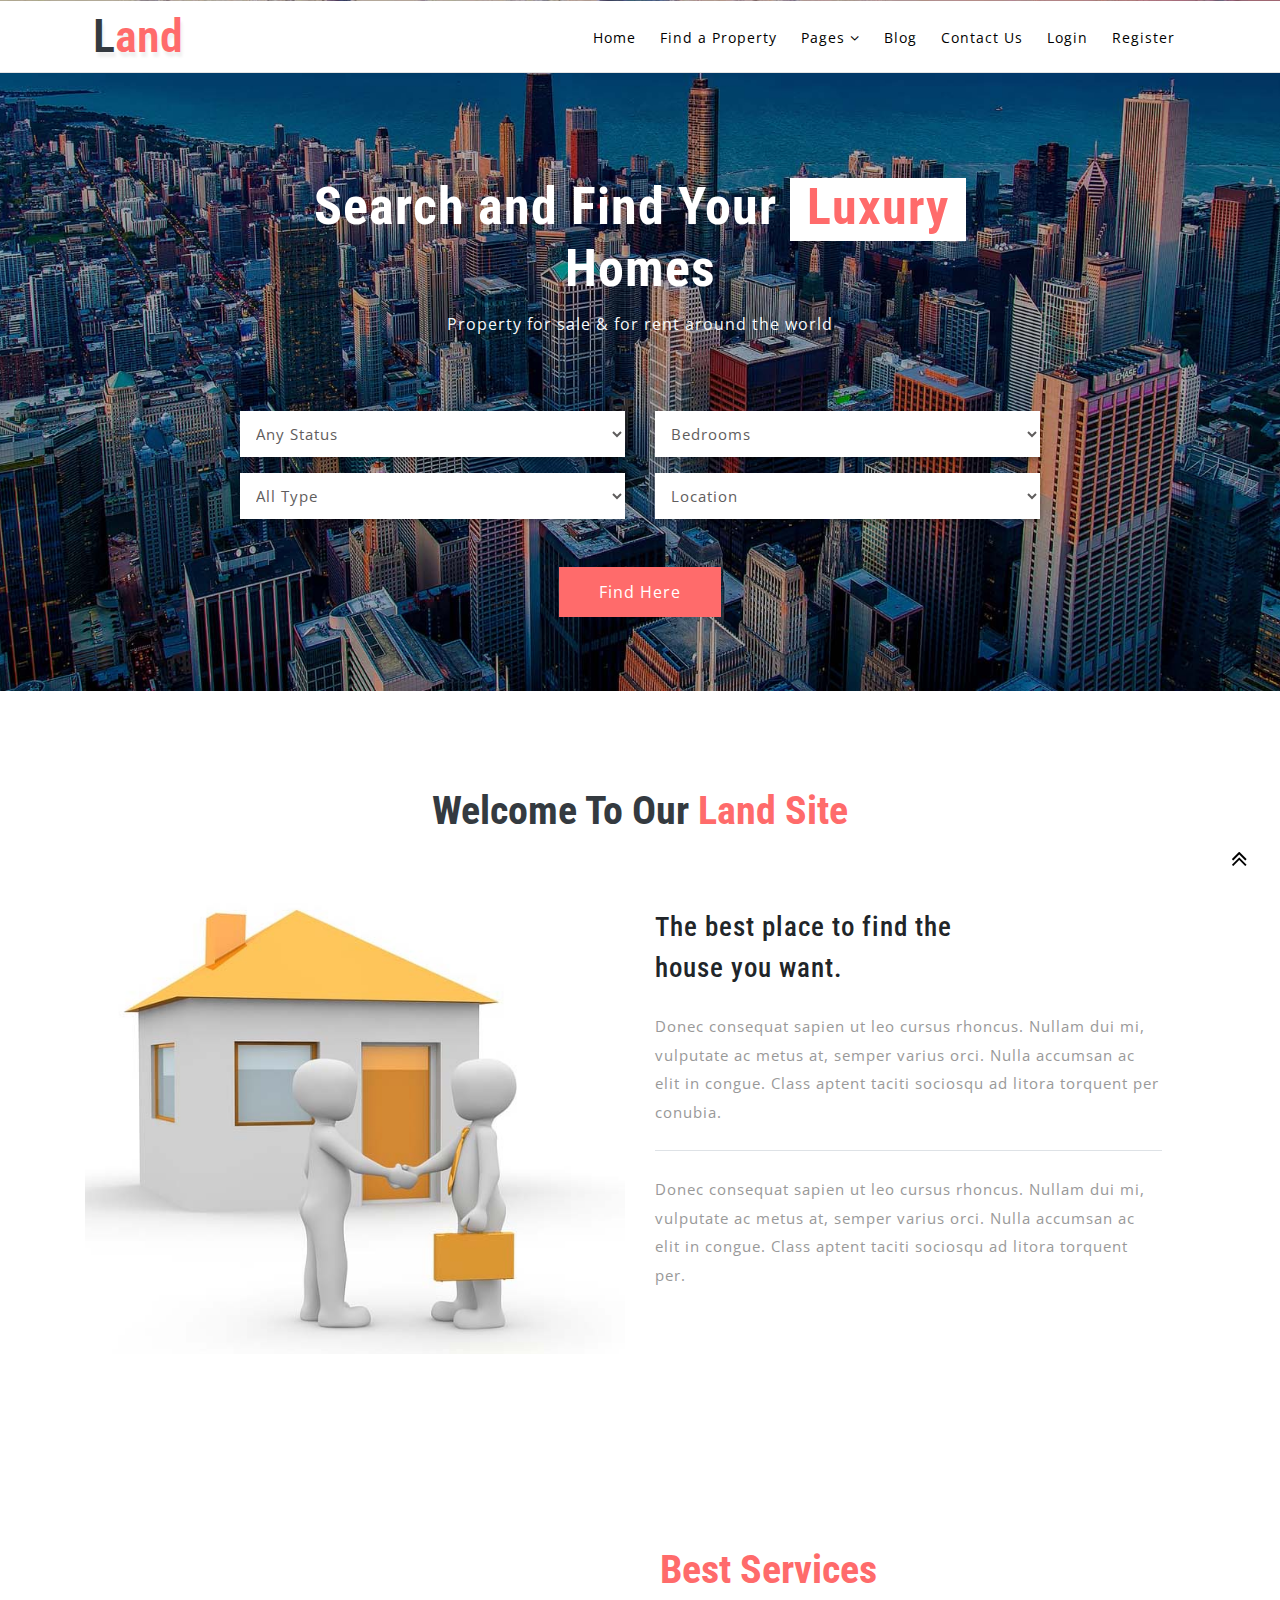
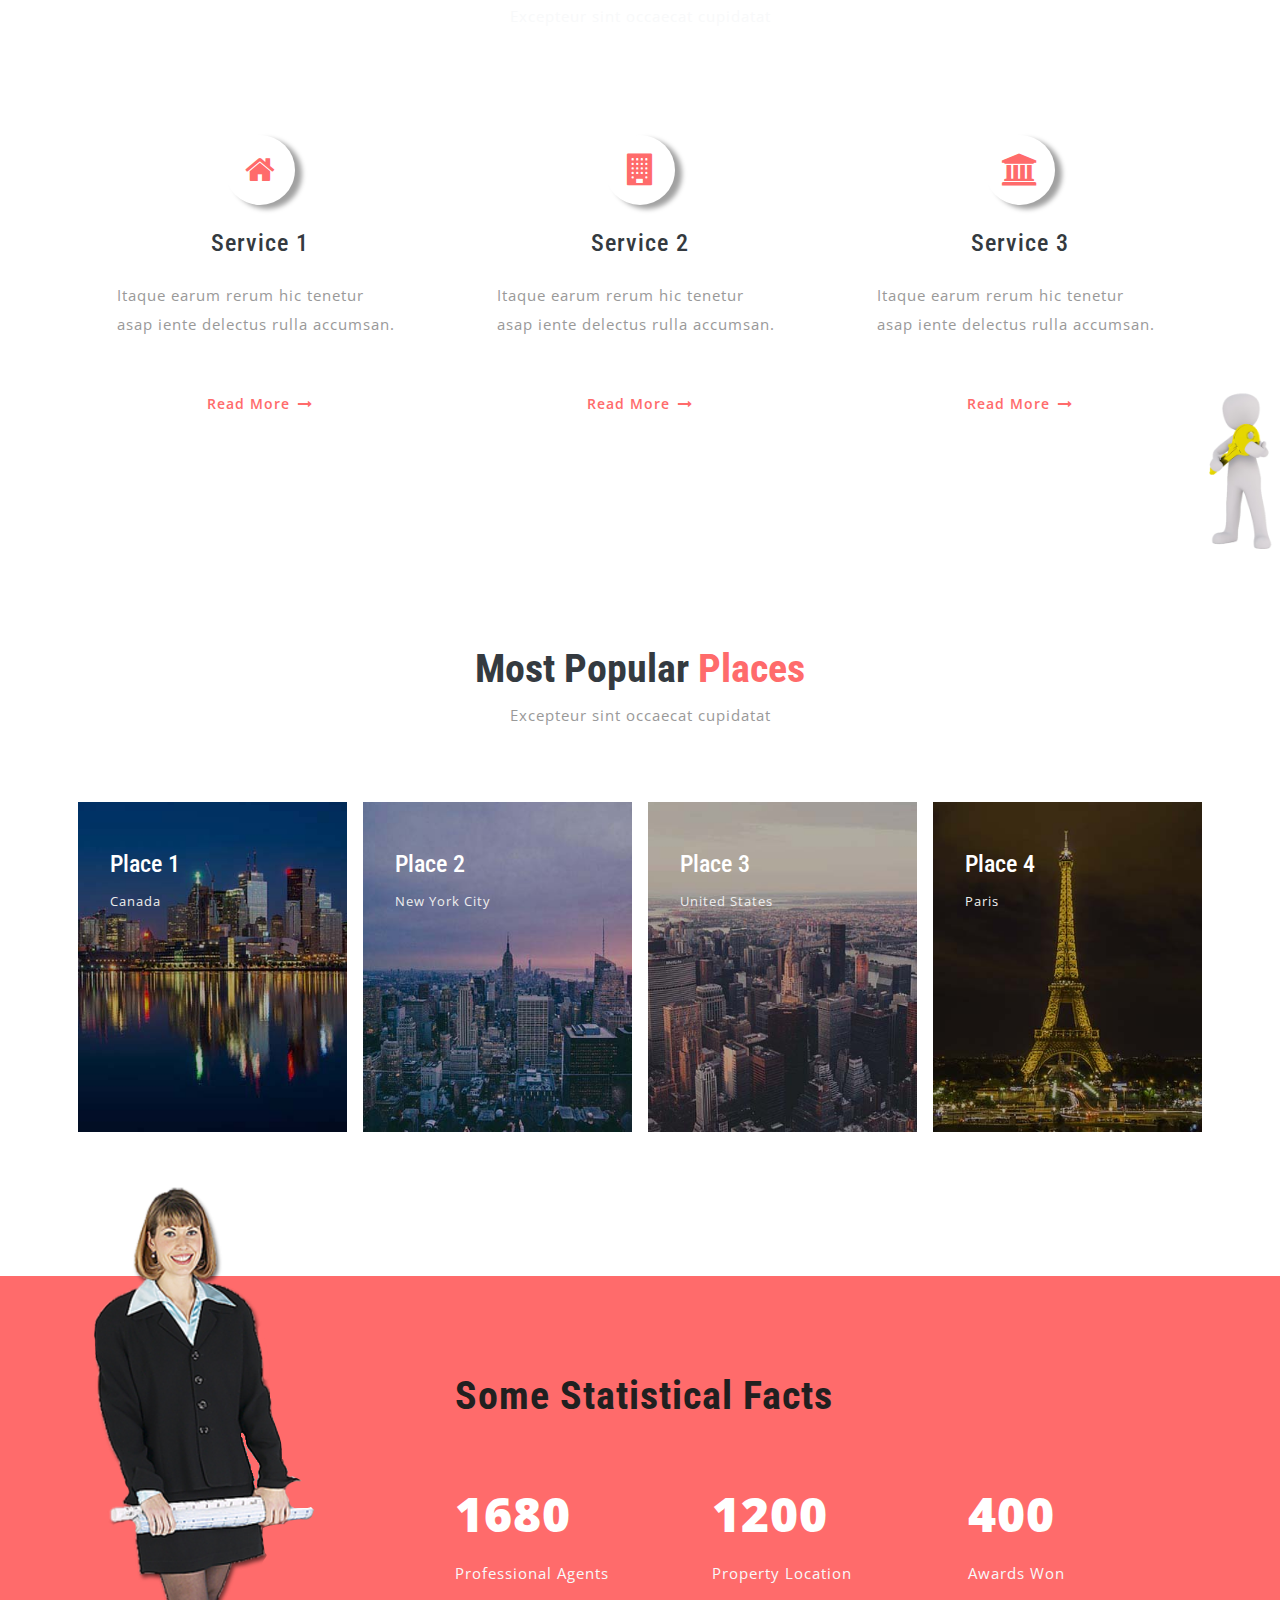
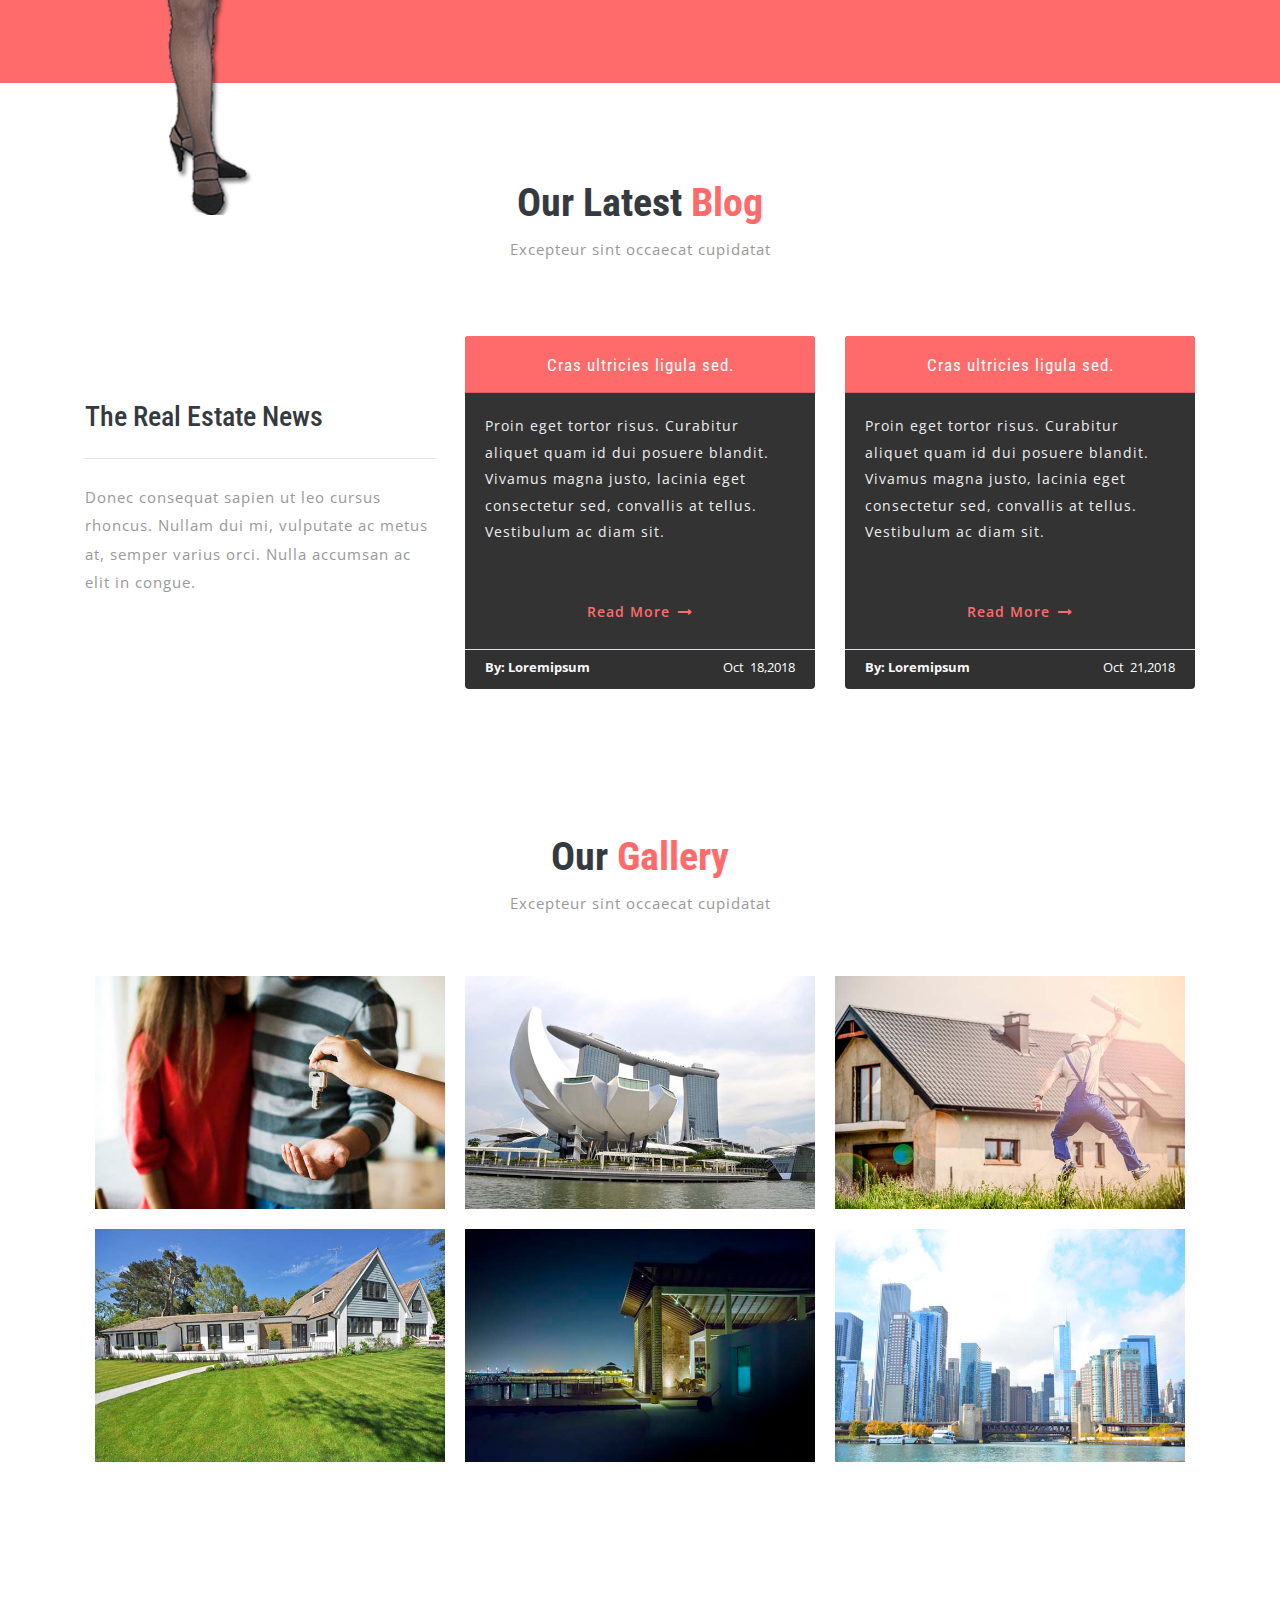
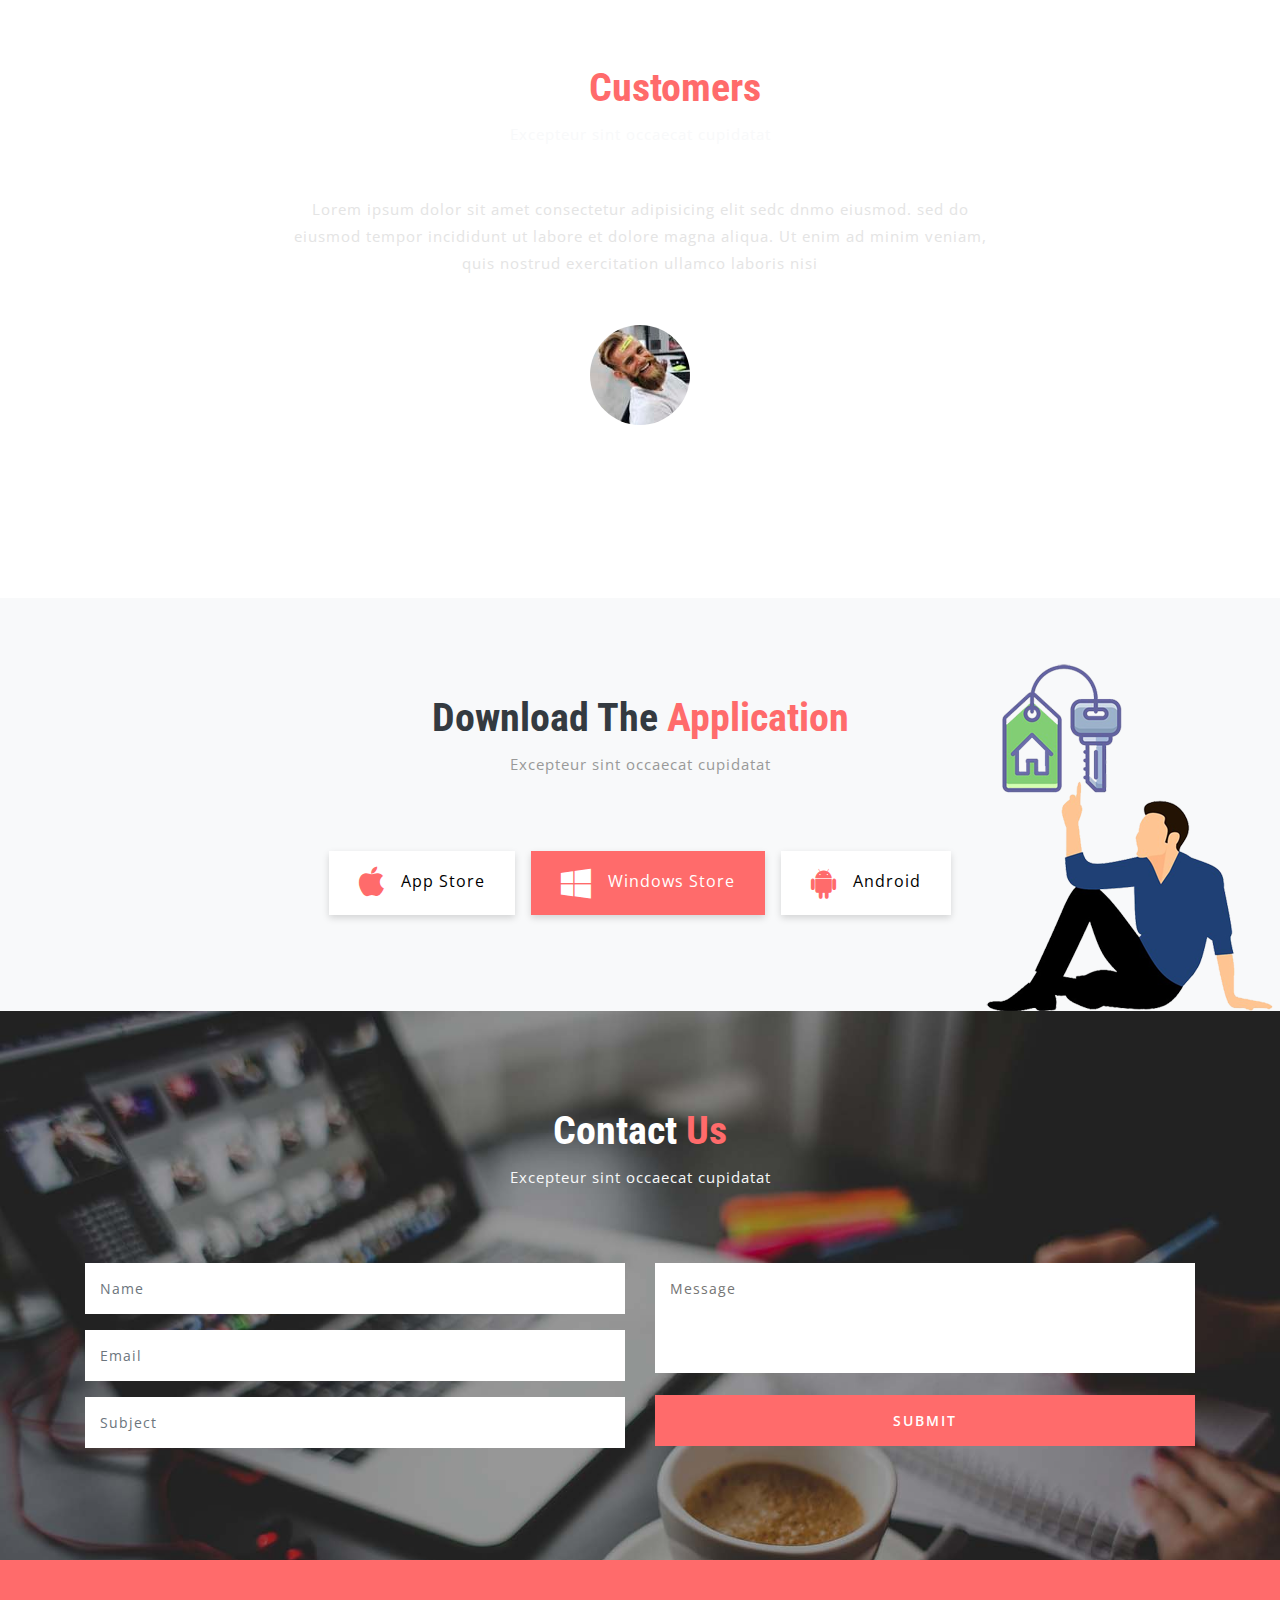
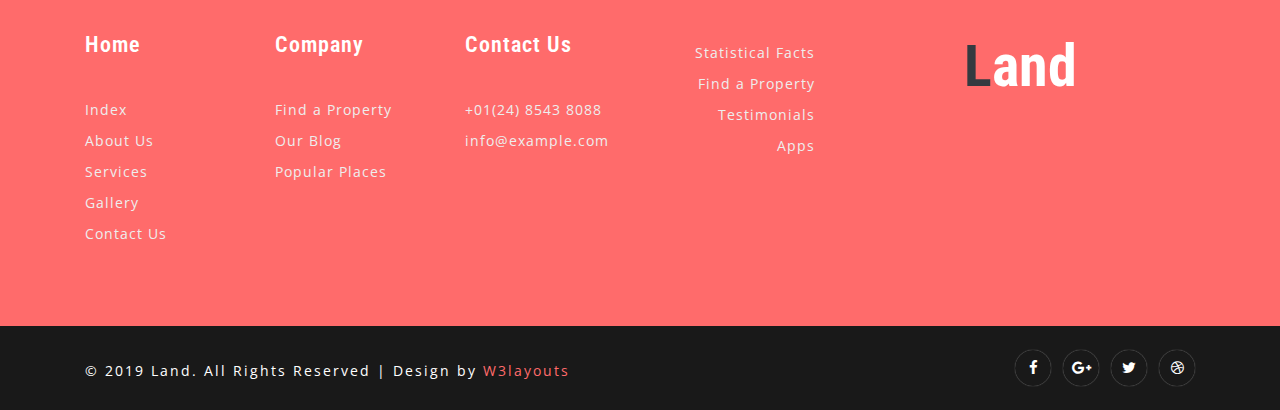
==== index.html @ dc0d8448 "inital template added" ====
<!DOCTYPE HTML>
<html>
<head>
    <title>Land Real Estates Category Bootstrap Responsive website Template | Home :: w3layouts</title>
    <!-- Meta tag Keywords -->
    <meta name="viewport" content="width=device-width, initial-scale=1">
    <meta charset="UTF-8" />
    <meta name="keywords"
        content="Land Responsive web template, Bootstrap Web Templates, Flat Web Templates, Android Compatible web template, Smartphone Compatible web template, free webdesigns for Nokia, Samsung, LG, SonyEricsson, Motorola web design" />
    <script>
        addEventListener("load", function () {
            setTimeout(hideURLbar, 0);
        }, false);

        function hideURLbar() {
            window.scrollTo(0, 1);
        }
    </script>
    <!-- //Meta tag Keywords -->

    <!-- Custom-Files -->
    <link href="css/bootstrap.css" rel='stylesheet' type='text/css' />
    <!-- Bootstrap-Core-CSS -->
    <link href="css/style.css" rel='stylesheet' type='text/css' />
    <!-- Style-CSS -->
    <link href="css/font-awesome.min.css" rel="stylesheet">
    <!-- Font-Awesome-Icons-CSS -->
    <!-- //Custom-Files -->

    <!-- Web-Fonts -->
    <link
        href="//fonts.googleapis.com/css?family=Roboto+Condensed:300,300i,400,400i,700,700i&amp;subset=cyrillic,cyrillic-ext,greek,greek-ext,latin-ext,vietnamese"
        rel="stylesheet">
    <link
        href="//fonts.googleapis.com/css?family=Open+Sans:300,300i,400,400i,600,600i,700,700i,800,800i&amp;subset=cyrillic,cyrillic-ext,greek,greek-ext,latin-ext,vietnamese"
        rel="stylesheet">
    <!-- //Web-Fonts -->
</head>

<body>
    <!-- header -->
    <header>
        <div class="container">
            <div class="header d-lg-flex justify-content-between align-items-center py-2 px-sm-2 px-1">
                <!-- logo -->
                <div id="logo">
                    <h1><a href="index.html"><span class="text-bl">L</span>and</a></h1>
                </div>
                <!-- //logo -->
                <!-- nav -->
                <div class="nav_w3ls ml-lg-5">
                    <nav>
                        <label for="drop" class="toggle">Menu</label>
                        <input type="checkbox" id="drop" />
                        <ul class="menu">
                            <li><a href="index.html">Home</a></li>
                            <li><a href="#find">Find a Property</a></li>
                            <li>
                                <!-- First Tier Drop Down -->
                                <label for="drop-2" class="toggle toogle-2">Pages <span class="fa fa-angle-down"
                                        aria-hidden="true"></span>
                                </label>
                                <a href="#">Pages <span class="fa fa-angle-down" aria-hidden="true"></span></a>
                                <input type="checkbox" id="drop-2" />
                                <ul>
                                    <li><a href="#about" class="drop-text">About Us</a></li>
                                    <li><a href="#services" class="drop-text">Services</a></li>
                                    <li><a href="#gallery" class="drop-text">Gallery</a></li>
                                </ul>
                            </li>
                            <li><a href="#blog">Blog</a></li>
                            <li><a href="#contact">Contact Us</a></li>
                            <li><a href="login.html">Login</a></li>
                            <li><a href="register.html">Register</a></li>
                        </ul>
                    </nav>
                </div>
                <!-- //nav -->
            </div>
        </div>
    </header>
    <!-- //header -->

    <!-- banner -->
    <div class="main-w3pvt mian-content-wthree text-center" id="home">
        <div class="container">
            <div class="style-banner mx-auto">
                <h3 class="text-wh font-weight-bold">Search and Find Your <span>Luxury</span> Homes</h3>
                <p class="mt-2 text-li" id="find">Property for sale & for rent around the world</p>
                <!-- form -->
                <div class="home-form-w3ls mt-5 pt-lg-4">
                    <form action="#" method="post">
                        <div class="row">
                            <div class="col-lg-6">
                                <div class="form-group">
                                    <select required="" class="form-control">
                                        <option value="">Any Status</option>
                                        <option value="1">For Rent</option>
                                        <option value="2">For Sale</option>
                                    </select>
                                </div>
                                <div class="form-group">
                                    <select required="" class="form-control">
                                        <option value="">All Type</option>
                                        <option value="1">Apartments</option>
                                        <option value="2">Restaurant</option>
                                        <option value="3">Shop</option>
                                        <option value="4">Villa</option>
                                    </select>
                                </div>
                            </div>
                            <div class="col-lg-6">
                                <div class="form-group">
                                    <select required="" class="form-control">
                                        <option value="">Bedrooms</option>
                                        <option value="1">1</option>
                                        <option value="2">2</option>
                                        <option value="3">3</option>
                                        <option value="4">4</option>
                                    </select>
                                </div>
                                <div class="form-group">
                                    <select required="" class="form-control">
                                        <option value="">Location</option>
                                        <option value="1">United States</option>
                                        <option value="2">Canada</option>
                                        <option value="3">New York</option>
                                        <option value="4">Chicago</option>
                                    </select>
                                </div>
                            </div>
                        </div>
                        <button type="submit" class="btn btn_apt">Find Here</button>
                    </form>
                </div>
                <!-- //form -->
            </div>
        </div>
    </div>
    <!-- //banner -->

    <!-- banner bottom -->
    <section class="w3ls-bnrbtm py-5" id="about">
        <div class="container py-xl-5 py-lg-3">
            <h3 class="title-w3 mb-md-5 mb-4 text-center text-bl font-weight-bold">Welcome To Our <span>Land
                    Site</span></h3>
            <div class="row">
                <div class="col-lg-6 text-center">
                    <img src="images/about.jpg" alt="about" class="img-fluid" />
                </div>
                <div class="col-lg-6 pr-xl-5 mt-xl-4 mt-lg-0 mt-4">
                    <h3 class="title-sub mb-4">The best place to find the <span>house you want.</span></h3>
                    <p class="sub-para">Donec consequat sapien ut leo cursus rhoncus. Nullam dui mi, vulputate ac metus
                        at, semper
                        varius orci. Nulla accumsan ac elit in congue. Class aptent taciti sociosqu ad litora torquent
                        per conubia.</p>
                    <p class="sub-para pt-4 mt-4 border-top">Donec consequat sapien ut leo cursus rhoncus. Nullam dui
                        mi, vulputate ac metus
                        at, semper varius orci. Nulla accumsan ac elit in congue. Class aptent taciti sociosqu ad
                        litora torquent per.</p>
                </div>
            </div>
        </div>
    </section>
    <!-- //banner bottom -->

    <!-- services -->
    <div class="w3pvtits-services py-5" id="services">
        <div class="container py-xl-5 py-lg-3">
            <h3 class="title-w3 mb-2 text-center text-wh font-weight-bold">We Provide The <span>Best Services</span>
            </h3>
            <p class="text-li text-center title-w3 mb-md-5 mb-4">Excepteur sint occaecat cupidatat</p>
            <div class="row w3pvtits-services-row text-center pt-4">
                <div class="col-lg-4">
                    <div class="w3pvtits-services-grids">
                        <div class="icon-effect-wthree">
                            <span class="fa fa-home ser-icon"></span>
                        </div>
                        <h4 class="text-bl my-4">Service 1</h4>
                        <p class="text-left">Itaque earum rerum hic tenetur asap iente delectus rulla accumsan.</p>
                        <a class="service-btn btn mt-xl-5 mt-4" href="#">Read More<span
                                class="fa fa-long-arrow-right ml-2"></span></a>
                    </div>
                </div>
                <div class="col-lg-4 serv-w3mk my-lg-0 my-5">
                    <div class="w3pvtits-services-grids">
                        <div class="icon-effect-wthree">
                            <span class="fa fa-building ser-icon"></span>
                        </div>
                        <h4 class="text-bl my-4">Service 2 </h4>
                        <p class="text-left">Itaque earum rerum hic tenetur asap iente delectus rulla accumsan.</p>
                        <a class="service-btn btn mt-xl-5 mt-4" href="#">Read More<span
                                class="fa fa-long-arrow-right ml-2"></span></a>
                    </div>
                </div>
                <div class="col-lg-4">
                    <div class="w3pvtits-services-grids">
                        <div class="icon-effect-wthree">
                            <span class="fa fa-university ser-icon"></span>
                        </div>
                        <h4 class="text-bl my-4">Service 3</h4>
                        <p class="text-left">Itaque earum rerum hic tenetur asap iente delectus rulla accumsan.</p>
                        <a class="service-btn btn mt-xl-5 mt-4" href="#">Read More<span
                                class="fa fa-long-arrow-right ml-2"></span></a>
                    </div>
                </div>
            </div>
        </div>
        <img src="images/img.png" alt="services" class="img-fluid img-posi-w3pvt" />
    </div>
    <!-- //services -->

    <!-- places -->
    <section class="branches py-5" id="places">
        <div class="container py-xl-5 py-lg-3">
            <h3 class="title-w3 mb-2 text-center text-bl font-weight-bold">Most Popular <span>Places</span></h3>
            <p class="text-center title-w3 mb-md-5 mb-4">Excepteur sint occaecat cupidatat</p>
            <div class="row branches-position pt-4">
                <div class="col-lg-3 col-sm-6 place-w3">
                    <!-- branch-img -->
                    <div class="team-img team-img-1">
                        <div class="team-content">
                            <h4 class="text-wh">Place 1</h4>
                            <p class="team-meta">Canada</p>
                        </div>
                    </div>
                </div>
                <!-- / branch-img -->
                <div class="col-lg-3 col-sm-6 place-w3 mt-sm-0 mt-4">
                    <!-- team-img -->
                    <div class="team-img team-img-2">
                        <div class="team-content">
                            <h4 class="text-wh">Place 2</h4>
                            <p class="team-meta">New York City</p>
                        </div>
                    </div>
                </div>
                <!-- /.branch-img -->
                <div class="col-lg-3 col-sm-6 place-w3 mt-lg-0 mt-4">
                    <!-- team-img -->
                    <div class="team-img team-img-3">
                        <div class="team-content">
                            <h4 class="text-wh">Place 3</h4>
                            <p class="team-meta">United States</p>
                        </div>
                    </div>
                </div>
                <!-- /.branch-img -->
                <div class="col-lg-3 col-sm-6 place-w3 mt-lg-0 mt-4">
                    <!-- team-img -->
                    <div class="team-img team-img-4">
                        <div class="team-content">
                            <h4 class="text-wh">Place 4</h4>
                            <p class="team-meta">Paris</p>
                        </div>
                    </div>
                </div>
            </div>
        </div>
    </section>
    <!-- //places -->

    <!-- stats section -->
    <div class="middlesection-w3pvt py-5 mt-5" id="facts">
        <div class="container py-xl-5 py-lg-3">
            <div class="offset-lg-4 offset-md-2 offset-sm-1 left-build-wthree aboutright-w3pvtwthree">
                <h3 class="title-w3-2 title-w3 mb-md-5 mb-4 font-weight-bold">Some Statistical Facts</h3>
                <div class="row">
                    <div class="col-sm-4 w3layouts_stats_left w3_counter_grid">
                        <p class="counter">1680</p>
                        <p class="para-text-w3ls text-li">Professional Agents</p>
                    </div>
                    <div class="col-sm-4 w3layouts_stats_left w3_counter_grid2 my-sm-0 my-2">
                        <p class="counter">1200</p>
                        <p class="para-text-w3ls text-li">Property Location</p>
                    </div>
                    <div class="col-sm-4 w3layouts_stats_left w3_counter_grid1">
                        <p class="counter">400</p>
                        <p class="para-text-w3ls text-li">Awards Won</p>
                    </div>
                </div>
            </div>
        </div>
        <div class="property-paper">
            <img src="images/img3.png" alt="" class="img-fluid agents-w3" />
        </div>
    </div>
    <!-- //stats section -->

    <!-- blog -->
    <section class="blog_w3ls py-5" id="blog">
        <div class="container py-xl-5 py-lg-3">
            <h3 class="title-w3 mb-2 text-center text-bl font-weight-bold">Our Latest <span>Blog</span></h3>
            <p class="text-center title-w3 mb-md-5 mb-4">Excepteur sint occaecat cupidatat</p>
            <div class="row pt-4">
                <!-- blog grid -->
                <div class="col-lg-4">
                    <div class="wthree-title mt-lg-5 pt-lg-3">
                        <h3 class="w3pvt-title text-bl">The Real Estate News</h3>
                        <p class="border-top pt-4 mt-4">
                            Donec consequat sapien ut leo cursus rhoncus. Nullam dui mi, vulputate ac metus at,
                            semper varius orci. Nulla accumsan ac
                            elit in congue.
                        </p>
                    </div>
                </div>
                <!-- //blog grid -->
                <!-- blog grid -->
                <div class="col-lg-4 col-md-6 text-center mt-lg-0 mt-5">
                    <div class="card">
                        <div class="card-header m-0">
                            <h5 class="blog-title card-title m-0">
                                <a href="single.html">Cras ultricies ligula sed.</a>
                            </h5>
                        </div>
                        <div class="card-body">
                            <p class="text-left">Proin eget tortor risus. Curabitur aliquet quam id dui posuere
                                blandit. Vivamus
                                magna justo,
                                lacinia eget consectetur sed, convallis at tellus. Vestibulum ac diam sit.</p>
                            <a class="service-btn btn mt-xl-5 mt-4" href="#">Read More<span
                                    class="fa fa-long-arrow-right ml-2"></span></a>
                        </div>
                        <div class="card-footer blog_w3icon border-top pt-2 d-flex justify-content-between">
                            <small class="text-li">
                                <b>By: Loremipsum</b>
                            </small>
                            <span>
                                Oct 18,2018
                            </span>
                        </div>
                    </div>
                </div>
                <!-- //blog grid -->
                <!-- blog grid -->
                <div class="col-lg-4 col-md-6 mt-lg-0 mt-md-5 mt-4 text-center">
                    <div class="card">
                        <div class="card-header">
                            <h5 class="blog-title card-title m-0">
                                <a href="single.html">Cras ultricies ligula sed.</a>
                            </h5>
                        </div>
                        <div class="card-body">
                            <p class="text-left">Proin eget tortor risus. Curabitur aliquet quam id dui posuere
                                blandit. Vivamus
                                magna justo,
                                lacinia eget consectetur sed, convallis at tellus. Vestibulum ac diam sit.</p>
                            <a class="service-btn btn mt-xl-5 mt-4" href="#">Read More<span
                                    class="fa fa-long-arrow-right ml-2"></span></a>
                        </div>
                        <div class="card-footer blog_w3icon border-top pt-2 d-flex justify-content-between">
                            <small class="text-li">
                                <b>By: Loremipsum</b>
                            </small>
                            <span>
                                Oct 21,2018
                            </span>
                        </div>
                    </div>
                </div>
                <!-- //blog grid -->
            </div>
        </div>
    </section>
    <!-- //blog -->

    <!-- gallery -->
    <div class="gallery pb-5" id="gallery">
        <div class="container py-xl-5 py-lg-3">
            <h3 class="title-w3 mb-2 text-center text-bl font-weight-bold">Our <span>Gallery</span></h3>
            <p class="text-center title-w3 mb-md-5 mb-4">Excepteur sint occaecat cupidatat</p>
            <div class="row news-grids text-center no-gutters">
                <div class="col-md-4 gal-img">
                    <a href="#gal1"><img src="images/g1.jpg" alt="Gallery Image" class="img-fluid"></a>
                </div>
                <div class="col-md-4 gal-img">
                    <a href="#gal2"><img src="images/g2.jpg" alt="Gallery Image" class="img-fluid"></a>
                </div>
                <div class="col-md-4 gal-img">
                    <a href="#gal3"><img src="images/g3.jpg" alt="Gallery Image" class="img-fluid"></a>
                </div>
            </div>
            <div class="row news-grids text-center no-gutters">
                <div class="col-md-4 gal-img">
                    <a href="#gal4"><img src="images/g4.jpg" alt="Gallery Image" class="img-fluid"></a>
                </div>
                <div class="col-md-4 gal-img">
                    <a href="#gal5"><img src="images/g5.jpg" alt="Gallery Image" class="img-fluid"></a>
                </div>
                <div class="col-md-4 gal-img">
                    <a href="#gal6"><img src="images/g6.jpg" alt="Gallery Image" class="img-fluid"></a>
                </div>
            </div>
            <!-- gallery popups -->
            <!-- popup-->
            <div id="gal1" class="pop-overlay animate">
                <div class="popup">
                    <img src="images/g1.jpg" alt="Popup Image" class="img-fluid" />
                    <p class="mt-4">Nulla viverra pharetra se, eget pulvinar neque pharetra ac int. placerat placerat
                        dolor.</p>
                    <a class="close" href="#gallery">&times;</a>
                </div>
            </div>
            <!-- //popup -->
            <!-- popup-->
            <div id="gal2" class="pop-overlay animate">
                <div class="popup">
                    <img src="images/g2.jpg" alt="Popup Image" class="img-fluid" />
                    <p class="mt-4">Nulla viverra pharetra se, eget pulvinar neque pharetra ac int. placerat placerat
                        dolor.</p>
                    <a class="close" href="#gallery">&times;</a>
                </div>
            </div>
            <!-- //popup -->
            <!-- popup-->
            <div id="gal3" class="pop-overlay animate">
                <div class="popup">
                    <img src="images/g3.jpg" alt="Popup Image" class="img-fluid" />
                    <p class="mt-4">Nulla viverra pharetra se, eget pulvinar neque pharetra ac int. placerat placerat
                        dolor.</p>
                    <a class="close" href="#gallery">&times;</a>
                </div>
            </div>
            <!-- //popup3 -->
            <!-- popup-->
            <div id="gal4" class="pop-overlay animate">
                <div class="popup">
                    <img src="images/g4.jpg" alt="Popup Image" class="img-fluid" />
                    <p class="mt-4">Nulla viverra pharetra se, eget pulvinar neque pharetra ac int. placerat placerat
                        dolor.</p>
                    <a class="close" href="#gallery">&times;</a>
                </div>
            </div>
            <!-- //popup -->
            <!-- popup-->
            <div id="gal5" class="pop-overlay animate">
                <div class="popup">
                    <img src="images/g5.jpg" alt="Popup Image" class="img-fluid" />
                    <p class="mt-4">Nulla viverra pharetra se, eget pulvinar neque pharetra ac int. placerat placerat
                        dolor.</p>
                    <a class="close" href="#gallery">&times;</a>
                </div>
            </div>
            <!-- //popup -->
            <!-- popup-->
            <div id="gal6" class="pop-overlay animate">
                <div class="popup">
                    <img src="images/g6.jpg" alt="Popup Image" class="img-fluid" />
                    <p class="mt-4">Nulla viverra pharetra se, eget pulvinar neque pharetra ac int. placerat placerat
                        dolor.</p>
                    <a class="close" href="#gallery">&times;</a>
                </div>
            </div>
            <!-- //popup -->
            <!-- //gallery popups -->
        </div>
    </div>
    <!-- //gallery -->

    <!-- testimonials -->
    <section class="clients py-5 text-center" id="testi">
        <div class="container py-xl-5 py-lg-3">
            <h3 class="title-w3 mb-2 text-center text-wh font-weight-bold">What Our <span>Customers</span> Says</h3>
            <p class="text-center text-li title-w3 mb-sm-5 mb-4">Excepteur sint occaecat cupidatat</p>
            <div class="feedback-info">
                <div class="feedback-top">
                    <p>Lorem ipsum dolor sit amet consectetur adipisicing elit sedc dnmo eiusmod.
                        sed do eiusmod tempor
                        incididunt
                        ut labore et dolore magna aliqua. Ut enim ad minim veniam, quis nostrud
                        exercitation ullamco laboris nisi</p>
                    <img src="images/te1.jpg" alt=" " class="img-fluid rounded-circle mt-5">
                    <h4 class="mt-4 text-wh font-weight-bold mb-4">Mary Jane</h4>
                </div>
            </div>
        </div>
    </section>
    <!-- //testimonials -->

    <!-- apps -->
    <div class="apps_w3w3pvt bg-light py-5" id="apps">
        <div class="container py-xl-5 py-lg-3">
            <h3 class="title-w3 mb-2 text-center text-bl font-weight-bold">Download The <span>Application</span></h3>
            <p class="text-center title-w3 mb-md-5 mb-4">Excepteur sint occaecat cupidatat</p>
            <ul class="list-unstyled apps-lists text-center pt-4">
                <li>
                    <a href="#"><span class="fa fa-apple mr-3"></span>App Store</a>
                </li>
                <li>
                    <a href="#" class="active"><span class="fa fa-windows mr-3"></span>Windows Store</a>
                </li>
                <li>
                    <a href="#"><span class="fa fa-android mr-3"></span>Android</a>
                </li>
            </ul>
        </div>
        <img src="images/img2.png" alt="" class="img-fluid img-podi-w3ls">
    </div>
    <!-- //apps -->

    <!-- contact-->
    <section class="contact py-5" id="contact">
        <div class="container py-xl-5 py-lg-3">
            <h3 class="title-w3 mb-2 text-center text-wh font-weight-bold">Contact <span>Us</span></h3>
            <p class="text-center text-li title-w3 mb-md-5 mb-4">Excepteur sint occaecat cupidatat</p>
            <div class="contact_grid_right pt-4">
                <form action="#" method="post">
                    <div class="row contact_left_grid">
                        <div class="col-lg-6 con-left">
                            <div class="form-group">
                                <input class="form-control" type="text" name="Name" placeholder="Name" required="">
                            </div>
                            <div class="form-group">
                                <input class="form-control" type="email" name="Email" placeholder="Email" required="">
                            </div>
                            <div class="form-group">
                                <input class="form-control" type="text" name="Subject" placeholder="Subject"
                                    required="">
                            </div>
                        </div>
                        <div class="col-lg-6 con-right">
                            <div class="form-group">
                                <textarea id="textarea" placeholder="Message" required=""></textarea>
                            </div>
                            <button class="form-control btn" type="submit">Submit</button>
                        </div>
                    </div>
                </form>
            </div>
        </div>
    </section>
    <!-- //Contact -->

    <!-- footer -->
    <footer class="py-5">
        <div class="container py-xl-4 py-lg-3">
            <div class="row footer-grids">
                <div class="col-lg-2 col-6 footer-grid">
                    <h3 class="mb-sm-4 mb-3 pb-lg-3">Home</h3>
                    <ul class="list-unstyled">
                        <li>
                            <a href="index.html">Index</a>
                        </li>
                        <li>
                            <a href="#about">About Us</a>
                        </li>
                        <li>
                            <a href="#services">Services</a>
                        </li>
                        <li>
                            <a href="#gallery">Gallery</a>
                        </li>
                        <li>
                            <a href="#contact">Contact Us</a>
                        </li>
                    </ul>
                </div>
                <div class="col-lg-2 col-6 footer-grid">
                    <h3 class="mb-sm-4 mb-3 pb-lg-3"> Company</h3>
                    <ul class="list-unstyled">
                        <li>
                            <a href="#find">Find a Property</a>
                        </li>
                        <li>
                            <a href="#blog">Our Blog</a>
                        </li>
                        <li>
                            <a href="#places">Popular Places</a>
                        </li>
                    </ul>
                </div>
                <div class="col-lg-2 col-6 footer-grid footer-contact mt-lg-0 mt-4">
                    <h3 class="mb-sm-4 mb-3 pb-lg-3"> Contact Us</h3>
                    <ul class="list-unstyled">
                        <li>
                            +01(24) 8543 8088
                        </li>
                        <li>
                            <a href="mailto:info@example.com">info@example.com</a>
                        </li>
                    </ul>
                </div>
                <div class="col-lg-2 col-6 footer-grid text-lg-right">
                    <ul class="list-unstyled">
                        <li>
                            <a href="#facts">Statistical Facts</a>
                        </li>
                        <li>
                            <a href="#find">Find a Property</a>
                        </li>
                        <li>
                            <a href="#testi">Testimonials</a>
                        </li>
                        <li>
                            <a href="#apps">Apps</a>
                        </li>
                    </ul>
                </div>
                <div class="col-lg-4 footer-grid mt-lg-0 mt-4">
                    <div class="footer-logo">
                        <h2 class="text-lg-center text-center">
                            <a class="logo text-wh font-weight-bold" href="index.html"><span
                                    class="text-bl">L</span>and</a>
                        </h2>
                    </div>
                </div>
            </div>
        </div>
    </footer>
    <!-- //footer -->
    <!-- copyright -->
    <div class="copyright-w3ls py-4">
        <div class="container">
            <div class="row">
                <!-- copyright -->
                <p class="col-lg-8 copy-right-grids text-wh text-lg-left text-center mt-lg-2">© 2019 Land. All
                    Rights Reserved | Design by
                    <a href="https://w3layouts.com/" target="_blank">W3layouts</a>
                </p>
                <!-- //copyright -->
                <!-- social icons -->
                <div class="col-lg-4 w3social-icons text-lg-right text-center mt-lg-0 mt-3">
                    <ul>
                        <li>
                            <a href="#" class="rounded-circle">
                                <span class="fa fa-facebook-f"></span>
                            </a>
                        </li>
                        <li class="px-2">
                            <a href="#" class="rounded-circle">
                                <span class="fa fa-google-plus"></span>
                            </a>
                        </li>
                        <li>
                            <a href="#" class="rounded-circle">
                                <span class="fa fa-twitter"></span>
                            </a>
                        </li>
                        <li class="pl-2">
                            <a href="#" class="rounded-circle">
                                <span class="fa fa-dribbble"></span>
                            </a>
                        </li>
                    </ul>
                </div>
                <!-- //social icons -->
            </div>
        </div>
    </div>
    <!-- //copyright -->
    <!-- move top icon -->
    <a href="#home" class="move-top text-center">
        <span class="fa fa-angle-double-up" aria-hidden="true"></span>
    </a>
    <!-- //move top icon -->

</body>

</html>
---- css/style.css ----
/* 
Author: W3layouts
Author URL: http://w3layouts.com
License: Creative Commons Attribution 3.0 Unported
License URL: http://creativecommons.org/licenses/by/3.0/
 */
/* Reset Code */
body {
    padding: 0;
    margin: 0;
    background: #FFF;
    font-family: 'Open Sans', sans-serif;
}

body button,
.btn,
body a {
    transition: 0.5s all;
    -webkit-transition: 0.5s all;
    -moz-transition: 0.5s all;
    -o-transition: 0.5s all;
    -ms-transition: 0.5s all;
}

.btn:hover,
body button:hover {
    opacity: .8;
    transition: 0.5s all;
    -webkit-transition: 0.5s all;
    -moz-transition: 0.5s all;
    -o-transition: 0.5s all;
    -ms-transition: 0.5s all;
}

body a:hover {
    opacity: .8;
    text-decoration: none;
    transition: 0.5s all;
    -webkit-transition: 0.5s all;
    -moz-transition: 0.5s all;
    -o-transition: 0.5s all;
    -ms-transition: 0.5s all;
}

html {
    scroll-behavior: smooth;
}

h1,
h2,
h3,
h4,
h5,
h6 {
    margin: 0;
    padding: 0;
    font-family: 'Roboto Condensed', sans-serif;
}

p {
    margin: 0;
    padding: 0;
    font-size: 15px;
    letter-spacing: 1px;
    line-height: 1.9;
    color: #999;
    font-family: 'Open Sans', sans-serif;
}

ul,
ol {
    margin: 0;
    padding: 0;
}

ul {
    list-style-type: none;
}

/* //Reset Code */

/* colors code */
.text-bl {
    color: #343a40;
}

.text-wh {
    color: #fff;
}

.text-li {
    color: #f8f9fa;
}

.bg-li {
    background: #f8f9fa;
}

.bg-wh {
    background: #fff;
}

.let {
    letter-spacing: 1px;
}

/* //colors code */

/* bottom-to-top */
a.move-top {
    position: fixed;
    bottom: 3%;
    right: 2%;
    z-index: 0;
    background: #fff;
    width: 30px;
    height: 30px;
    border-radius: 50%;
    -webkit-border-radius: 50%;
    -o-border-radius: 50%;
    -ms-border-radius: 50%;
    -moz-border-radius: 50%;
}

a.move-top span {
    color: #000;
    font-size: 26px;
    line-height: 30px;
}

/* //bottom-to-top */

/* header */
header {
    background: #fff;
    border-bottom: 1px solid #e4e4e4;
    position: fixed;
    width: 100%;
    z-index: 999;
}

/* navigation */
/* CSS Document */
.toggle-2,
.toggle,
[id^=drop] {
    display: none;
}

/* Giving a background-color to the nav container. */
nav {
    margin: 0;
    padding: 0;
}

#logo a {
    float: left;
    display: initial;
    font-weight: 600;
    font-size: 46px;
    text-shadow: 2px 5px 3px rgba(0, 0, 0, 0.06);
    color: #ff6b6b;
}

/* Since we'll have the "ul li" "float:left"
 * we need to add a clear after the container. */
nav:after {
    content: "";
    display: table;
    clear: both;
}

/* Removing padding, margin and "list-style" from the "ul",
 * and adding "position:reltive" */
nav ul {
    /* float: right; */
    padding: 0;
    margin: 0;
    list-style: none;
    position: relative;
}

/* Positioning the navigation items inline */
nav ul li {
    margin: 0px;
    display: inline-block;
    float: left;
}

/* Styling the links */
nav a {
    color: #000;
    /* text-transform: capitalize; */
    font-weight: 400;
    font-size: 15px;
    margin: 0 12px;
    letter-spacing: 1px;
    display: inline-block;
    transition: 0.5s all;
    -webkit-transition: 0.5s all;
    -moz-transition: 0.5s all;
    -o-transition: 0.5s all;
    -ms-transition: 0.5s all;
}

/* Background color change on Hover */
nav a:hover {
    color: #000;
    opacity: .8;
}

/* Hide Dropdowns by Default
 * and giving it a position of absolute */
nav ul ul {
    display: none;
    position: absolute;
    top: 26px;
    background: #000;
    padding: 10px;
    border-radius: 4px;
    -webkit-border-radius: 4px;
    -o-border-radius: 4px;
    -ms-border-radius: 4px;
    -moz-border-radius: 4px;
    z-index: 9;
    /* has to be the same number as the "line-height" of "nav a" */
}

nav ul ul li a:hover {
    color: #fff;
}

/* Display Dropdowns on Hover */
nav ul li:hover>ul {
    display: inherit;
}

/* Fisrt Tier Dropdown */
nav ul ul li {
    width: 170px;
    float: none;
    display: list-item;
    position: relative;
}

nav ul ul li a {
    color: #fff;
    display: block;
    font-size: 14px;
    margin: 10px 0;
    letter-spacing: 1px;
}

/* Second, Third and more Tiers	
 * We move the 2nd and 3rd etc tier dropdowns to the left
 * by the amount of the width of the first tier.
*/
nav ul ul ul li {
    position: relative;
    top: -60px;
    /* has to be the same number as the "width" of "nav ul ul li" */
    left: 170px;
}

/* Change ' +' in order to change the Dropdown symbol */
li>a:only-child:after {
    content: '';
}

/* Media Queries
--------------------------------------------- */
@media(max-width: 1280px) {
    nav a {
        font-size: 14px;
    }
}

@media all and (max-width : 991px) {
    #logo {
        display: block;
        padding: 0;
        width: 100%;
        text-align: center;
        float: none;
    }

    nav {
        margin: 0;
    }

    /* Hide the navigation menu by default */
    /* Also hide the  */
    .toggle+a,
    .menu {
        display: none;
    }

    /* Stylinf the toggle lable */
    .toggle {
        display: block;
        padding: 7px 12px;
        font-size: 15px;
        text-decoration: none;
        border: none;
        float: right;
        background-color: #eee;
        color: #000;
        border-radius: 4px;
        -webkit-border-radius: 4px;
        -o-border-radius: 4px;
        -ms-border-radius: 4px;
        -moz-border-radius: 4px;
        letter-spacing: 1px;
        margin-bottom: 0;
        cursor: pointer;
        transition: 0.5s all;
        -webkit-transition: 0.5s all;
        -moz-transition: 0.5s all;
        -o-transition: 0.5s all;
        -ms-transition: 0.5s all;
    }

    .menu .toggle {
        float: none;
        text-align: center;
        margin: auto;
        max-width: 115px;
        padding: 5px;
        font-weight: normal;
        font-size: 14px;
        letter-spacing: 2px;
        background: transparent;
        color: #000;
    }

    .toggle:hover {
        opacity: .8;
        transition: 0.5s all;
        -webkit-transition: 0.5s all;
        -moz-transition: 0.5s all;
        -o-transition: 0.5s all;
        -ms-transition: 0.5s all;
    }

    /* Display Dropdown when clicked on Parent Lable */
    [id^=drop]:checked+ul {
        display: block;
        padding: 15px 0;
        text-align: center;
        width: 100%;
    }

    nav ul {
        float: right;
    }

    /* Change menu item's width to 100% */
    nav ul li {
        display: block;
        width: 100%;
    }

    nav a:hover,
    nav ul ul ul a {
        background-color: transparent;
    }

    /* Hide Dropdowns by Default */
    nav ul ul {
        float: none;
        position: static;
        color: #ffffff;
        /* has to be the same number as the "line-height" of "nav a" */
    }

    /* Hide menus on hover */
    nav ul ul li:hover>ul,
    nav ul li:hover>ul {
        display: none;
    }

    /* Fisrt Tier Dropdown */
    nav ul ul li {
        display: block;
        width: 100%;
        padding: 0;
    }

    nav ul ul li a {
        letter-spacing: 2px;
    }

    nav ul ul ul li {
        position: static;
        /* has to be the same number as the "width" of "nav ul ul li" */
    }

    .menu li.active a,
    .nav ul ul li a:hover {
        color: #fff;
        opacity: .8;
    }

    nav a {
        font-size: 14px;
        display: block;
        margin: 8px 0;
    }

    a.reqe-button {
        padding: 12px 20px;
        font-size: 13px;
        margin: 0 8px;
    }
}

@media all and (max-width : 330px) {

    nav ul li {
        display: block;
        width: 94%;
    }

}

/* dropdown */
#demo {
    margin: 10px 0 0px 0;
}

#demo .wrapper {
    display: inline-block;
    position: relative;
}

#demo .parent {
    height: 100%;
    width: 100%;
    display: block;
    cursor: pointer;
    line-height: 30px;
    height: 30px;
    color: #fff;
    z-index: 2;
    position: relative;
    -webkit-transition: border-radius .1s linear, background .1s linear, z-index 0s linear;
    -webkit-transition-delay: .8s;
    text-align: center;
    color: #fff;
    text-transform: capitalize;
    font-weight: 500;
    font-size: 15px;
    letter-spacing: 1px;
    padding-left: 0;
    padding-right: 0;
}

#demo .parent:hover,
#demo .content:hover~.parent {
    -webkit-transition-delay: 0s, 0s, 0s;
}

#demo .content:hover~.parent {
    border-bottom-left-radius: 0;
    border-bottom-right-radius: 0;
    z-index: 0;
}

#demo .content {
    position: absolute;
    top: 0;
    display: block;
    z-index: 1;
    height: 0;
    width: 150px;
    padding-top: 30px;
    -webkit-transition: height .5s ease;
    -webkit-transition-delay: .4s;
}

#demo .wrapper:active .content {
    height: 150px;
    z-index: 3;
    -webkit-transition-delay: 0s;
}

#demo .content:hover {
    height: 150px;
    z-index: 3;
    -webkit-transition-delay: 0s;
}

#demo .content ul {
    background: #fff;
    margin: 0;
    padding: 0;
    overflow: hidden;
    height: 100%;
    border-bottom-left-radius: 5px;
    border-bottom-right-radius: 5px;
}

#demo .content ul a {
    text-decoration: none;
    padding: 0;
}

#demo .content li {
    list-style: none;
    text-align: left;
    color: #999;
    font-size: 16px;
    line-height: 30px;
    height: 40px;
    line-height: 40px;
    padding-left: 10px;
    border-top: 1px solid #eee;
}

#demo .content li:last-of-type {
    border-bottom-left-radius: 5px;
    border-bottom-right-radius: 5px;
}

/* //dropdown */
/* //navigation */
/* //header */

/* banner */
.mian-content-wthree {
    background: url(../images/banner.jpg) no-repeat top;
    background-size: cover;
    -webkit-background-size: cover;
    -moz-background-size: cover;
    -o-background-size: cover;
    -ms-background-size: cover;
    min-height: 50vw;
    z-index: 1;
    position: relative;
}

/* banner text */
.style-banner {
    padding-top: 18em;
    max-width: 800px;
}

.style-banner h3 {
    font-size: 56px;
    letter-spacing: 1px;
}

.style-banner h3 span {
    color: #ff6b6b;
    background: #fff;
    padding: 0px 17px 5px;
    font-size: 50px;
}

.style-banner p {
    font-size: 18px;
    letter-spacing: 1px;
}

/* //banner text */
/* form */
.home-form-w3ls select.form-control {
    font-size: 15px;
    border: none;
    -webkit-box-shadow: 1px 3px 5px rgba(0, 0, 0, 0.28);
    -moz-box-shadow: 1px 3px 5px rgba(0, 0, 0, 0.28);
    box-shadow: 1px 3px 5px rgba(0, 0, 0, 0.28);
    outline: none;
    letter-spacing: 1px;
    color: #5f5d5d;
    box-sizing: border-box;
    -webkit-border-radius: 0px;
    -o-border-radius: 0px;
    -ms-border-radius: 0px;
    -moz-border-radius: 0px;
    border-radius: 0px;
    height: 46px !important;
    cursor: pointer;
}

.home-form-w3ls button {
    background: #ff6b6b;
    color: #fff;
    padding: 13px 40px;
    margin-top: 2em;
    border: none;
    outline: none;
    letter-spacing: 1px;
    font-size: 16px;
    cursor: pointer;
    -webkit-border-radius: 0px;
    -o-border-radius: 0px;
    -ms-border-radius: 0px;
    -moz-border-radius: 0px;
    border-radius: 0px;
}

/* //form */
/* //banner */

/* bannner bottom */
h3.title-w3 {
    font-size: 42px;
}

h3.title-w3 span {
    color: #ff6b6b;
}

h3.title-sub {
    font-size: 27px;
    line-height: 1.5;
    letter-spacing: 1px;
}

h3.title-sub span {
    display: block;
}

/* //bannner bottom */

/* services */
#services {
    background: url(../images/bg1.jpg) center no-repeat fixed;
    background-size: cover;
    -webkit-background-size: cover;
    -moz-background-size: cover;
    -o-background-size: cover;
    -ms-background-size: cover;
    position: relative;
}

.w3pvtits-services-grids h4 {
    font-size: 24px;
    letter-spacing: 1px;
}

.w3pvtits-services-grids .icon-effect-wthree {
    width: 70px;
    height: 70px;
    text-align: center;
    -webkit-box-shadow: 7px 4px 5px rgba(0, 0, 0, 0.37);
    -moz-box-shadow: 7px 4px 5px rgba(0, 0, 0, 0.37);
    box-shadow: 7px 4px 5px rgba(0, 0, 0, 0.37);
    -webkit-border-radius: 50%;
    -o-border-radius: 50%;
    -ms-border-radius: 50%;
    -moz-border-radius: 50%;
    border-radius: 50%;
    margin: 0 auto;
}

.w3pvtits-services-grids .icon-effect-wthree span {
    font-size: 2em;
    color: #ff6b6b;
    line-height: 2.2;
}

.w3pvtits-services-grids {
    background: #fff;
    padding: 3em;
}

a.service-btn {
    color: #ff6b6b;
    font-size: 14px;
    display: inline-block;
    letter-spacing: 1px;
    font-weight: 600;
    -webkit-border-radius: 0px;
    -o-border-radius: 0px;
    -ms-border-radius: 0px;
    -moz-border-radius: 0px;
    border-radius: 0px;
}

a.service-btn:hover {
    letter-spacing: 2px;
}

.img-posi-w3pvt {
    position: absolute;
    right: 0;
    bottom: 0;
}

/* //services */


/* places */

.place-w3 {
    padding: 0 .5em;
}

.team-img {
    min-height: 330px;
    background-size: cover;
}

.team-img-1 {
    background: url(../images/p1.jpg) no-repeat center;
    background-size: cover;
}

.team-img-2 {
    background: url(../images/p2.jpg) no-repeat center;
    background-size: cover;
}

.team-img-3 {
    background: url(../images/p3.jpg) no-repeat center;
    background-size: cover;
}

.team-img-4 {
    background: url(../images/p4.jpg) no-repeat center;
    background-size: cover;
}

.team-content {
    padding: 3em 2em 0;
}

.team-meta {
    color: #eee;
    font-size: 13px;
    margin-top: 10px;
}

/* //places */

/* testimonials */
.clients {
    background: url(../images/bg2.jpg) no-repeat center fixed;
    background-size: cover;
    -webkit-background-size: cover;
    -o-background-size: cover;
    -moz-background-size: cover;
    -ms-background-size: cover;
    position: relative;
}

.feedback-top p {
    max-width: 700px;
    margin: 0 auto;
    line-height: 1.8;
    color: #e4e4e4;
}

.carousel-indicators li {
    width: 12px;
    height: 12px;
    background-color: #fff;
    -webkit-border-radius: 50%;
    -o-border-radius: 50%;
    -ms-border-radius: 50%;
    -moz-border-radius: 50%;
    border-radius: 50%;
    cursor: pointer;
    margin: 0 5px;
}

.carousel-indicators .active {
    background-color: #ff6b6b;
}

.carousel-indicators {
    bottom: 0;
}

.img-pois-w3ls-2 {
    position: absolute;
    bottom: 0;
    left: 0;
}

/* //testimonials */

/* blog */
.card-header:first-child {
    background: #ff6b6b;
    padding: 1em;
}

.card {
    background-color: #333;
    border: none;
}

h5.card-title a {
    color: #fff;
    font-weight: 400;
    font-size: 17px;
    letter-spacing: 1px;
}

.blog_w3icon span {
    color: #fff;
    font-size: 13px;
    word-spacing: 3px;
}

.card-body p {
    color: #eee;
    font-size: 14px;
}

/* //blog */

/* stats */

.middlesection-w3pvt {
    background: linear-gradient(#ffc845, #ff6b6b);
    background-size: cover;
    -webkit-background-size: cover;
    -moz-background-size: cover;
    -o-background-size: cover;
    -ms-background-size: cover;
    position: relative;
    background: #ff6b6b;
}

p.counter {
    color: #fff;
    font-size: 3em;
    font-weight: 800;
}

h3.title-w3-2 {
    font-size: 34px;
    letter-spacing: 1px;
    color: #212020;
}

.agents-w3 {
    position: absolute;
    left: 7%;
    top: -22%;
}

/* //stats */

/* gallery */
.gal-img img {
    padding: 10px;
    transition: 0.5s all;
    -webkit-transition: 0.5s all;
    -moz-transition: 0.5s all;
    -o-transition: 0.5s all;
    -ms-transition: 0.5s all;
}

.gal-img:hover.gal-img img {
    box-shadow: 0 20px 40px -10px rgba(0, 0, 0, .3);
    -webkit-box-shadow: 0 20px 40px -10px rgba(0, 0, 0, .3);
    -moz-box-shadow: 0 20px 40px -10px rgba(0, 0, 0, .3);
    transition: 0.5s all;
    -webkit-transition: 0.5s all;
    -moz-transition: 0.5s all;
    -o-transition: 0.5s all;
    -ms-transition: 0.5s all;
}

/* popup */
.pop-overlay {
    position: fixed;
    top: 0px;
    bottom: 0;
    left: 0;
    right: 0;
    background: rgba(0, 0, 0, 0.7);
    transition: opacity 0ms;
    visibility: hidden;
    opacity: 0;
    z-index: 999;
}

.pop-overlay:target {
    visibility: visible;
    opacity: 1;
}

.popup {
    background: #fff;
    border-radius: 4px;
    -webkit-border-radius: 4px;
    -o-border-radius: 4px;
    -ms-border-radius: 4px;
    -moz-border-radius: 4px;
    max-width: 520px;
    position: relative;
    margin: 8em auto;
    padding: 3em 2em 2em;
}

.popup img {
    box-shadow: 0px 14px 23px 0 rgba(56, 56, 56, 0.23);
    -webkit-box-shadow: 0px 14px 23px 0 rgba(56, 56, 56, 0.23);
    -moz-box-shadow: 0px 14px 23px 0 rgba(56, 56, 56, 0.23);
}

.popup p {
    color: #333;
    font-size: 15px;
    line-height: 1.9;
    letter-spacing: 1px;
    text-align: center;
}

.popup .close {
    position: absolute;
    top: 5px;
    right: 15px;
    transition: all 200ms;
    font-size: 30px;
    font-weight: bold;
    text-decoration: none;
    color: #000;
    opacity: 1;
}

.popup .close:hover {
    color: #f14f5e;
}

/* //popup */
/* //gallery */

/* apps */

.apps_w3w3pvt {
    position: relative;
}

ul.apps-lists li {
    display: inline-block;
}

ul.apps-lists li a {
    background: #fff;
    color: #000;
    padding: 16px 30px;
    -webkit-box-shadow: 0px 3px 7px 0px rgba(0, 0, 0, 0.15);
    -moz-box-shadow: 0px 3px 7px 0px rgba(0, 0, 0, 0.15);
    box-shadow: 0px 3px 7px 0px rgba(0, 0, 0, 0.15);
    font-size: 16px;
    letter-spacing: 1px;
    display: inline-block;
    margin: 0 6px;
}

ul.apps-lists li a span {
    color: #ff6b6b;
    font-size: 32px;
    vertical-align: middle;
}

ul.apps-lists li a.active {
    background: #ff6b6b;
    color: #fff;
}

ul.apps-lists li a.active span {
    color: #fff;
}

.img-podi-w3ls {
    position: absolute;
    bottom: 0;
    right: 0;
}

/* //apps */

/* contact */

.contact {
    background: url(../images/bg4.jpg) no-repeat 0px 0px;
    background-size: cover;
    -webkit-background-size: cover;
    -moz-background-size: cover;
    -o-background-size: cover;
    -ms-background-size: cover;
}

.contact_grid_right input[type="text"],
.contact_grid_right input[type="email"],
.contact_grid_right textarea {
    outline: none;
    padding: 15px 15px;
    font-size: 14px;
    color: #000;
    background: #fff;
    letter-spacing: 1px;
    border: none;
    -webkit-border-radius: 0px;
    -o-border-radius: 0px;
    -ms-border-radius: 0px;
    -moz-border-radius: 0px;
    border-radius: 0px;
}

.contact_grid_right textarea {
    min-height: 110px;
    resize: none;
    width: 100%;
}

.contact_grid_right button {
    outline: none;
    padding: 15px;
    font-size: 14px;
    color: #fff;
    background: #ff6b6b;
    border: none;
    -webkit-border-radius: 0px;
    -o-border-radius: 0px;
    -ms-border-radius: 0px;
    -moz-border-radius: 0px;
    border-radius: 0px;
    letter-spacing: 2px;
    text-transform: uppercase;
    -webkit-transition: 0.5s all;
    -moz-transition: 0.5s all;
    -o-transition: 0.5s all;
    -ms-transition: 0.5s all;
    transition: 0.5s all;
    font-weight: 600;
    cursor: pointer;
}

/* //contact */

/* footer */

footer {
    background: #ff6b6b;
}

.footer-grid h3 {
    font-size: 22px;
    color: #fff;
    letter-spacing: 1px;
    font-weight: 600;
}

.footer-grid ul li a,
.footer-grid ul li {
    color: #eee;
    font-size: 14px;
    letter-spacing: 1px;
    margin: 10px 0;
}

/* logo */
a.logo {
    font-size: 58px;
}

a.logo:hover {
    color: #fff;
}

.copyright-w3ls {
    background: #191919;
}

/* //logo */

/* copyright */
p.copy-right-grids {
    font-size: 14px;
    letter-spacing: 2px;
}

p.copy-right-grids a {
    color: #ff6b6b;
}

/* //copyright */
/* social-icons */
.w3social-icons ul li {
    display: inline-block;
}

.w3social-icons ul li a {
    display: block;
    -webkit-box-shadow: 0px 0px 1px 0px rgba(255, 255, 255, 0.59);
    -moz-box-shadow: 0px 0px 1px 0px rgba(255, 255, 255, 0.59);
    box-shadow: 0px 0px 1px 0px rgba(255, 255, 255, 0.59);
    width: 36px;
    height: 36px;
    text-align: center;
}

.w3social-icons ul li a span {
    color: #fff;
    font-size: 15px;
    line-height: 36px;
}

.w3social-icons ul li a:hover {
    -webkit-box-shadow: 0px 0px 13px 2px #ff6b6b;
    -moz-box-shadow: 0px 0px 13px 2px #ff6b6b;
    box-shadow: 0px 0px 13px 2px #ff6b6b;
}

/* //social-icons */
/* //footer */

/* inner banner */
.inner-banner-w3ls {
    background: url(../images/bg4.jpg) no-repeat center;
    background-size: cover;
    -webkit-background-size: cover;
    -o-background-size: cover;
    -moz-background-size: cover;
    -ms-background-size: cover;
    position: relative;
    z-index: 1;
}

/* login */
.modal-body {
    max-width: 600px;
    margin: 0 auto;
}

label.col-form-label {
    color: #fff;
    letter-spacing: 1px;
    font-size: 15px;
    margin-bottom: 5px;
}

.modal-body .form-control {
    background: #fff;
    border-radius: 0px;
    -webkit-border-radius: 0px;
    -o-border-radius: 0px;
    -ms-border-radius: 0px;
    -moz-border-radius: 0px;
    border: none;
    padding: 12px 14px;
    font-size: 15px;
}

button.button-style-w3 {
    outline: none;
    padding: 12px 20px;
    font-size: 14px;
    color: #fff;
    background: #ff6b6b;
    border: none;
    border-radius: 0px;
    letter-spacing: 1px;
    text-transform: uppercase;
    -webkit-transition: 0.5s all;
    -moz-transition: 0.5s all;
    -o-transition: 0.5s all;
    -ms-transition: 0.5s all;
    transition: 0.5s all;
    font-weight: 600;
    width: 100%;
    margin-top: 1em;
}

.text-style-w3ls {
    letter-spacing: 1px;
    font-size: 15px;
}

p.dont-do a:hover,
.text-style-w3ls:hover {
    color: #fff;
}

/* //login */

/* responsive */
@media(max-width: 1680px) {
    .style-banner {
        padding-top: 16em;
    }
}

@media(max-width: 1600px) {
    .style-banner {
        padding-top: 14em;
    }
}

@media(max-width: 1440px) {
    .img-posi-w3pvt {
        width: 10%;
    }

    .style-banner {
        padding-top: 12em;
    }

    .mian-content-wthree {
        min-height: 52vw;
    }
}

@media(max-width: 1366px) {
    h3.title-w3 {
        font-size: 40px;
    }

    .img-posi-w3pvt {
        width: 8%;
    }

    .style-banner h3 {
        font-size: 52px;
    }

    .style-banner p {
        font-size: 16px;
    }

    .mian-content-wthree {
        min-height: 54vw;
    }

}

@media(max-width: 1280px) {
    .w3pvtits-services-grids {
        padding: 2em;
    }

    .img-posi-w3pvt {
        width: 6%;
    }

    .style-banner {
        padding-top: 11em;
    }
}

@media(max-width: 1080px) {

    .footer-grid ul li a,
    .footer-grid ul li {
        font-size: 13px;
    }

    a.logo {
        font-size: 54px;
    }

    p.copy-right-grids {
        font-size: 13px;
    }

    .demo>li {
        max-width: 295px;
    }

    h3.title-w3 {
        font-size: 38px;
    }

    p {
        font-size: 14px;
    }

    ul.apps-lists li a {
        padding: 14px 25px;
        font-size: 15px;
    }

    ul.apps-lists li a span {
        font-size: 22px;
    }

    .img-podi-w3ls {
        width: 18%;
    }

    .serv-w3mk {
        padding: 0;
    }

    .team-img {
        min-height: 280px;
    }

    .card-body p {
        color: #eee;
        font-size: 13px;
    }

    .navbar-light .navbar-nav .nav-link {
        font-size: 14px;
    }

    nav.navbar {
        padding: 6px 0;
    }

    .mian-content-wthree {
        min-height: 720px;
    }

    p.counter {
        font-size: 2.6em;
    }
}

@media(max-width: 1024px) {
    #services {
        padding-bottom: 10em !important;
    }

    .img-posi-w3pvt {
        width: 7%;
    }
}

@media(max-width: 991px) {

    .contact_grid_right input[type="text"],
    .contact_grid_right input[type="email"],
    .contact_grid_right textarea {
        padding: 14px 15px;
        font-size: 13px;
    }

    .contact_grid_right textarea {
        min-height: 160px;
    }

    .demo>li {
        max-width: 215px;
    }

    .serv-w3mk {
        padding: 0 1em;
    }

    .w3pvtits-services-grids {
        padding: 3em;
        max-width: 400px;
        margin: 0 auto;
    }

    #services {
        padding-bottom: 4em !important;
    }

    .img-posi-w3pvt {
        width: 12%;
    }

    .team-img {
        min-height: 330px;
    }

    .navbar-light .navbar-nav .nav-link {
        font-size: 15px;
        padding: 0;
    }

    .style-banner h3 {
        font-size: 48px;
    }

    .style-banner p {
        font-size: 15px;
    }

    .mian-content-wthree {
        min-height: 780px;
    }

    .style-banner h3 span {
        font-size: 44px;
    }

    .agents-w3 {
        width: 17%;
    }
}

@media(max-width: 900px) {
    .agents-w3 {
        left: 4%;
    }
}

@media(max-width: 800px) {
    .img-podi-w3ls {
        width: 13%;
    }

    .agents-w3 {
        left: 0;
        width: 19%;
    }
}

@media(max-width: 768px) {
    .img-posi-w3pvt {
        width: 14%;
    }
}

@media(max-width: 736px) {
    .w3social-icons ul li a {
        font-size: 14px;
        width: 35px;
        height: 35px;
    }

    .demo>li {
        max-width: 240px;
    }

    ul.apps-lists li a {
        padding: 14px 17px;
        font-size: 14px;
    }

    h3.title-w3 {
        font-size: 36px;
    }

    .team-img {
        min-height: 290px;
    }

    .style-banner h3 {
        font-size: 42px;
    }

    .style-banner h3 span {
        font-size: 36px;
        padding: 0px 14px 5px;
    }

    .style-banner p {
        font-size: 14px;
    }

    .style-banner {
        padding-top: 10em;
    }

    .mian-content-wthree {
        min-height: 740px;
    }

    .w3layouts_stats_left {
        padding: 0;
    }

    p.counter {
        font-size: 2.2em;
    }

    .agents-w3 {
        width: 17%;
    }
}

@media(max-width: 667px) {
    ul.apps-lists li a {
        padding: 13px 11px;
    }

    ul.apps-lists li a span {
        font-size: 20px;
    }

    .img-podi-w3ls {
        width: 15%;
    }

    .modal-body .form-control {
        padding: 10px 14px;
    }
}

@media(max-width: 640px) {
    .img-podi-w3ls {
        width: 13%;
    }

    h3.title-w3 {
        font-size: 32px;
    }

    .agents-w3 {
        position: static;
        width: 26%;
    }

    .property-paper {
        text-align: center;
        margin-top: 1em;
    }
}

@media(max-width: 600px) {
    ul.apps-lists li a {
        padding: 13px 9px;
        font-size: 13px;
    }

    ul.apps-lists li a span {
        font-size: 18px;
    }

    .popup {
        margin: 5em auto;
    }
}

@media(max-width: 568px) {
    a.logo {
        font-size: 50px;
    }

    p {
        font-size: 13px;
    }

    ul.apps-lists li {
        display: block;
    }

    .img-podi-w3ls {
        width: 24%;
    }

    ul.apps-lists li a {
        padding: 15px 15px;
        margin: 6px 0;
    }

    .place-w3 {
        padding: 0 1em;
    }

    .team-img {
        min-height: 340px;
    }

    nav.navbar {
        padding: 3px 10px;
    }

    a.navbar-brand {
        font-size: 44px;
    }

    nav.navbar.fixed-top.navbar-expand-lg.navbar-light.navbar-fixed-top.top-nav-collapse {
        padding: 0px 10px;
    }

    .home-form-w3ls select.form-control {
        font-size: 14px;
    }

    .home-form-w3ls button {
        font-size: 15px;
    }

    .w3layouts_stats_left {
        padding: 0 1em;
    }

    .agents-w3 {
        width: 30%;
    }

    .popup {
        margin: 5em 1em;
    }
}

@media(max-width: 480px) {
    h3.title-w3 {
        font-size: 32px;
    }

    .demo>li {
        max-width: 202px;
    }

    #services {
        padding-bottom: 11em !important;
    }

    .img-posi-w3pvt {
        width: 16%;
    }

    .style-banner h3 {
        font-size: 40px;
    }

    .style-banner h3 span {
        font-size: 33px;
    }

    .style-banner {
        padding-top: 9em;
    }

    .style-banner p {
        font-size: 12px;
    }

    .mian-content-wthree {
        min-height: 700px;
    }

    .navbar-light .navbar-nav .nav-link {
        font-size: 14px;
    }

    .agents-w3 {
        width: 50%;
    }
}

@media(max-width: 440px) {
    .contact_grid_right textarea {
        min-height: 140px;
    }

    .demo>li {
        max-width: 100%;
    }
}

@media(max-width: 414px) {
    .img-podi-w3ls {
        width: 26%;
    }

    h3.title-sub {
        font-size: 25px;
    }

    .style-banner h3 {
        font-size: 38px;
    }

    .style-banner {
        padding-top: 8em;
    }

    .mian-content-wthree {
        min-height: 680px;
    }
}

@media(max-width: 384px) {
    p.copy-right-grids {
        font-size: 12px;
    }

    a.logo {
        font-size: 44px;
    }

    .contact_grid_right button {
        padding: 14px 0;
        font-size: 13px;
    }

    .img-posi-w3pvt {
        width: 20%;
    }

    .popup p {
        font-size: 13px;
    }
}

@media(max-width: 375px) {
    h3.title-w3 {
        font-size: 30px;
    }

    .w3pvtits-services-grids {
        padding: 2em;
    }

    a.navbar-brand {
        font-size: 40px;
    }

    .style-banner h3 {
        font-size: 34px;
    }

    .style-banner h3 span {
        font-size: 28px;
        padding: 0px 9px 4px;
    }

    .style-banner {
        padding-top: 7em;
    }

    .home-form-w3ls select.form-control {
        font-size: 13px;
    }

    .home-form-w3ls button {
        font-size: 14px;
        padding: 13px 30px;
    }

    .mian-content-wthree {
        min-height: 650px;
    }

    .navbar-light .navbar-nav .nav-link {
        font-size: 13px;
    }

    h3.title-w3 {
        font-size: 26px;
    }
}

@media(max-width: 320px) {
    p.copy-right-grids {
        letter-spacing: 1px;
    }

    .footer-grid ul li a,
    .footer-grid ul li {
        font-size: 12px;
    }

    .contact_grid_right textarea {
        min-height: 120px;
    }

    p {
        font-size: 12px;
    }

    h3.title-w3 {
        font-size: 26px;
    }

    .team-img {
        min-height: 300px;
    }

    .img-posi-w3pvt {
        width: 24%;
    }

    h3.title-sub {
        font-size: 22px;
    }

    .style-banner h3 {
        font-size: 30px;
    }

    .style-banner p {
        font-size: 11px;
    }

    .style-banner {
        padding-top: 6.5em;
    }

    .style-banner h3 span {
        font-size: 26px;
    }

    .mian-content-wthree {
        min-height: 620px;
    }

    .agents-w3 {
        width: 60%;
    }
}

/* //responsive */
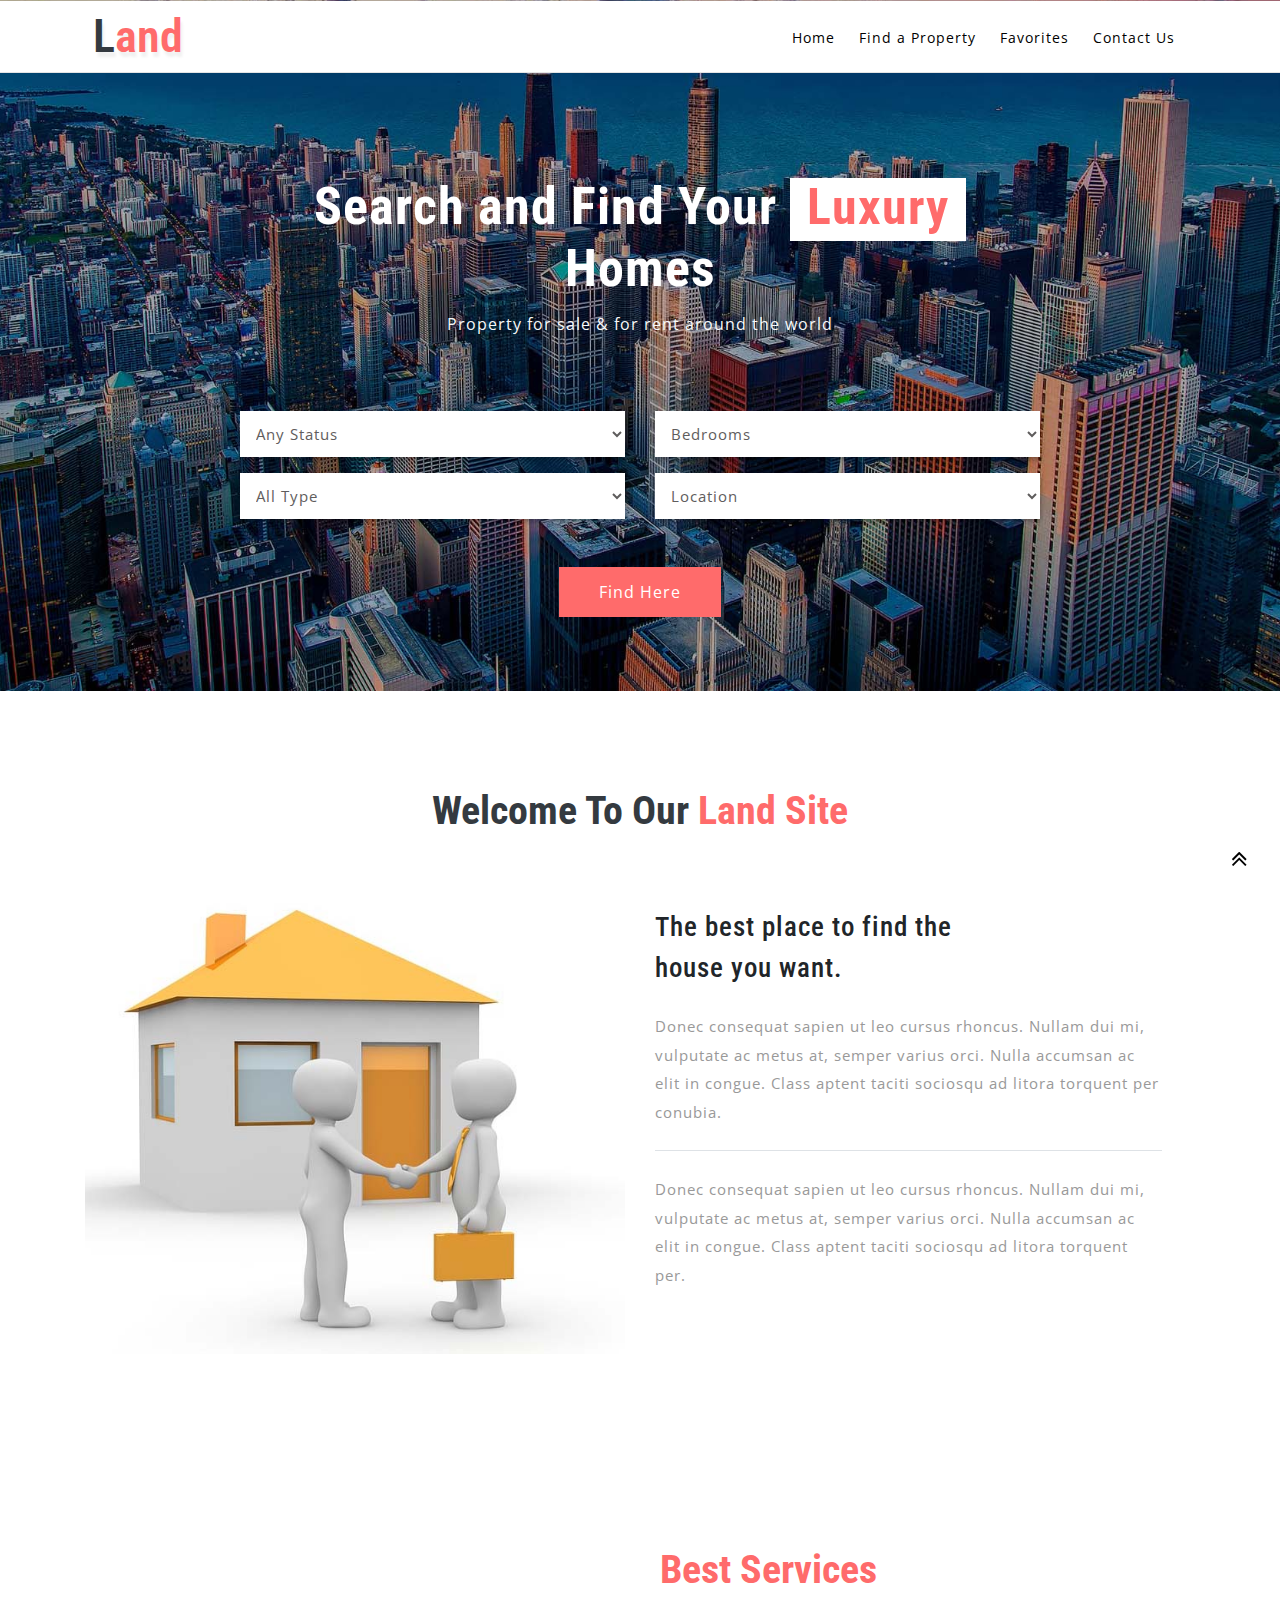
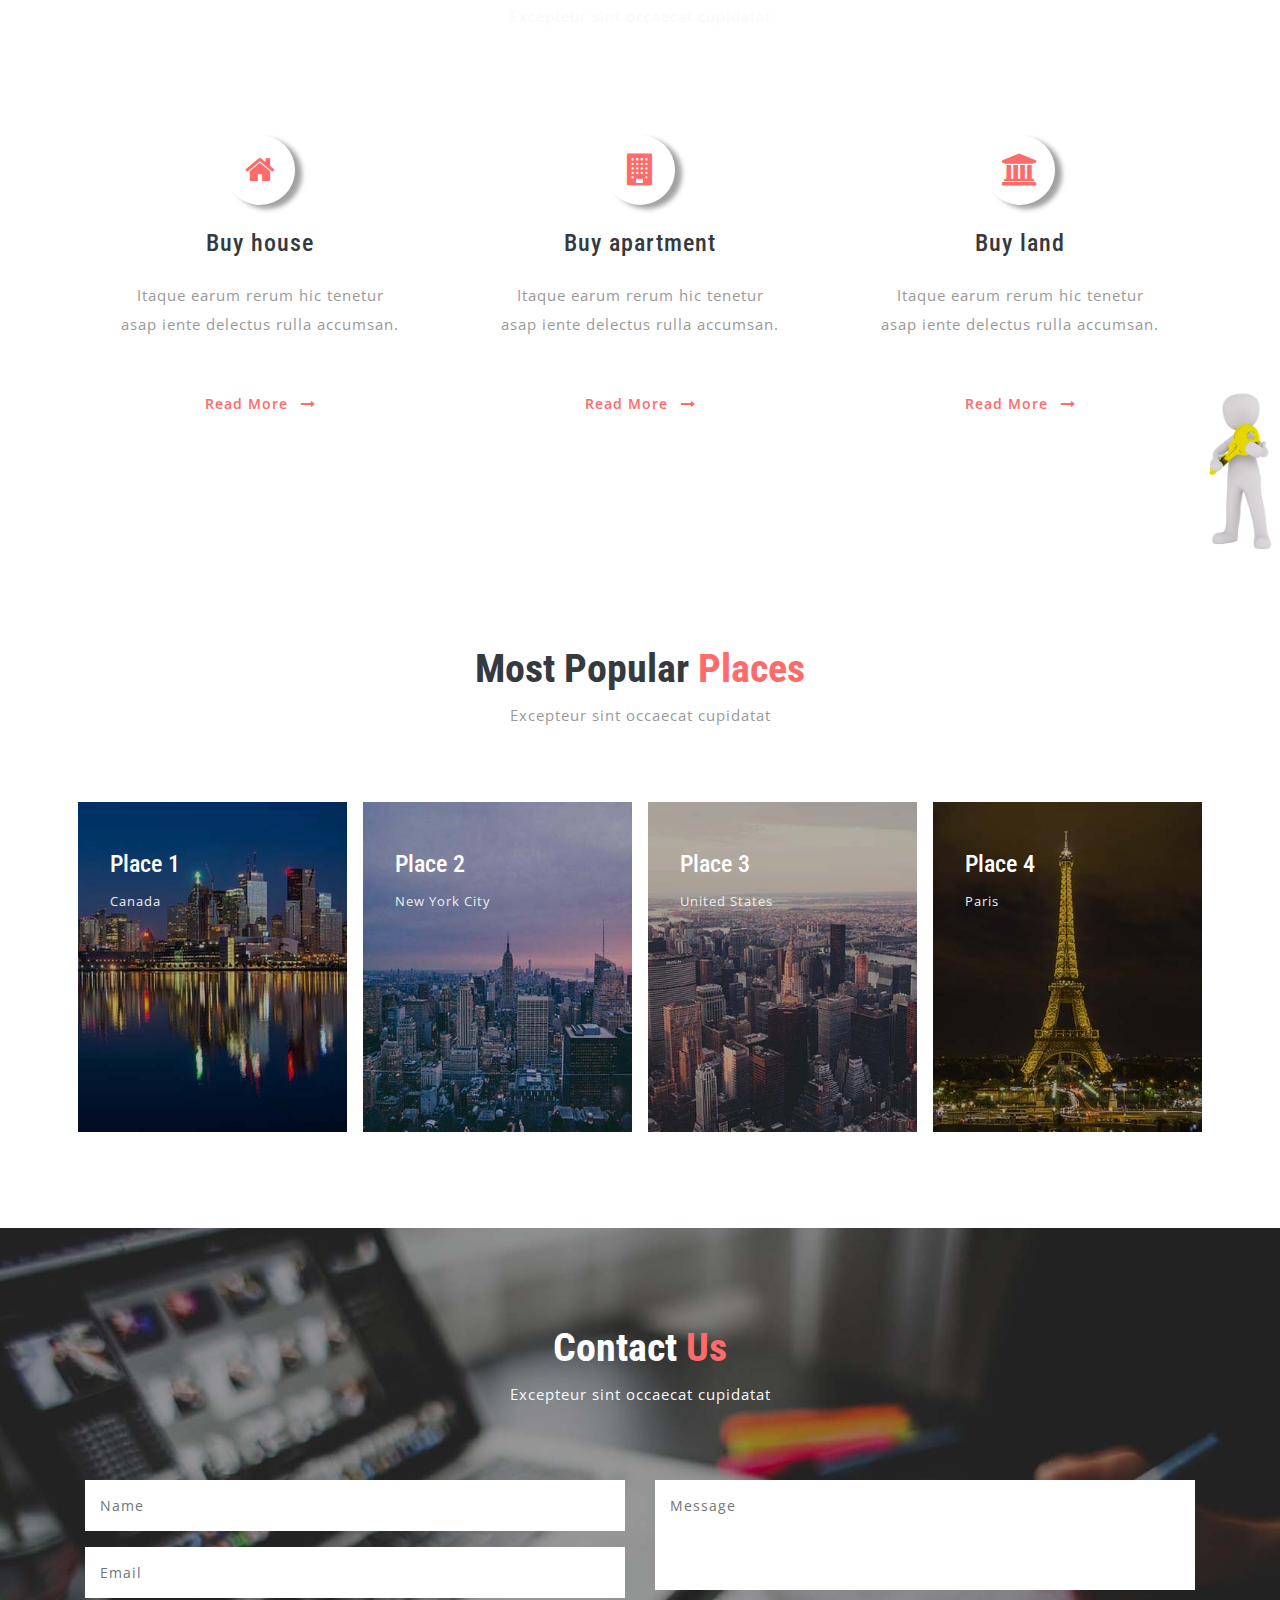
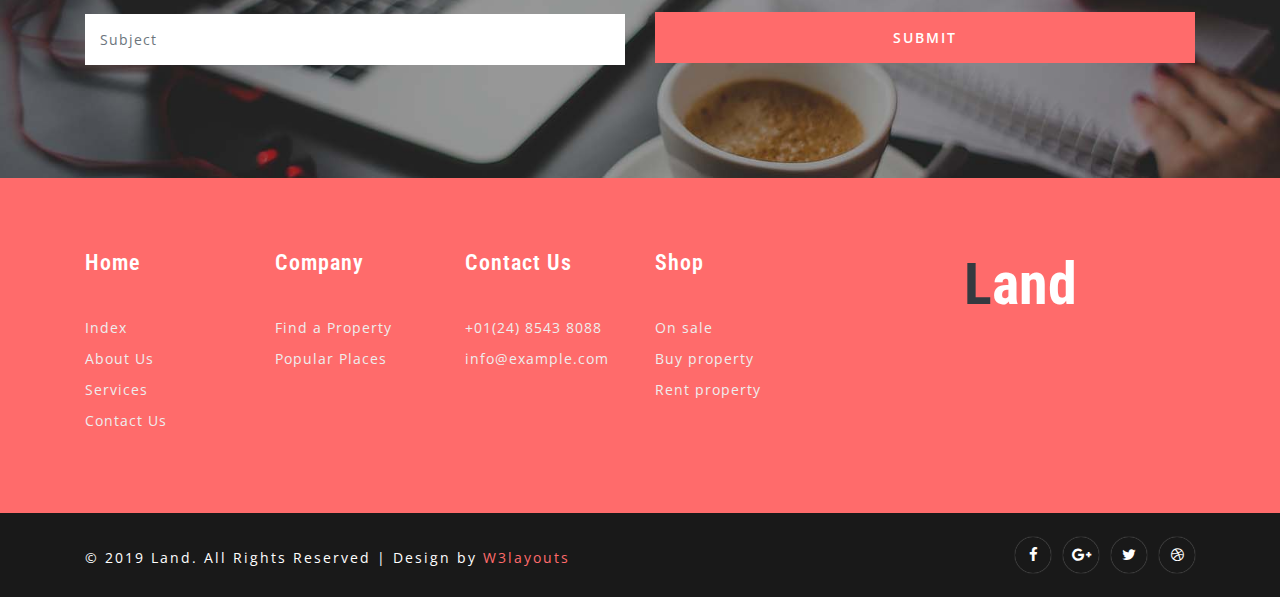
==== commit 56a870c7: "added regex on contact form" ====
--- a/index.html
+++ b/index.html
@@ -55,23 +55,8 @@
                         <ul class="menu">
                             <li><a href="index.html">Home</a></li>
                             <li><a href="#find">Find a Property</a></li>
-                            <li>
-                                <!-- First Tier Drop Down -->
-                                <label for="drop-2" class="toggle toogle-2">Pages <span class="fa fa-angle-down"
-                                        aria-hidden="true"></span>
-                                </label>
-                                <a href="#">Pages <span class="fa fa-angle-down" aria-hidden="true"></span></a>
-                                <input type="checkbox" id="drop-2" />
-                                <ul>
-                                    <li><a href="#about" class="drop-text">About Us</a></li>
-                                    <li><a href="#services" class="drop-text">Services</a></li>
-                                    <li><a href="#gallery" class="drop-text">Gallery</a></li>
-                                </ul>
-                            </li>
-                            <li><a href="#blog">Blog</a></li>
+                            <li><a href="#find">Favorites</a></li>
                             <li><a href="#contact">Contact Us</a></li>
-                            <li><a href="login.html">Login</a></li>
-                            <li><a href="register.html">Register</a></li>
                         </ul>
                     </nav>
                 </div>
@@ -171,38 +156,47 @@
             </h3>
             <p class="text-li text-center title-w3 mb-md-5 mb-4">Excepteur sint occaecat cupidatat</p>
             <div class="row w3pvtits-services-row text-center pt-4">
-                <div class="col-lg-4">
-                    <div class="w3pvtits-services-grids">
-                        <div class="icon-effect-wthree">
-                            <span class="fa fa-home ser-icon"></span>
-                        </div>
-                        <h4 class="text-bl my-4">Service 1</h4>
-                        <p class="text-left">Itaque earum rerum hic tenetur asap iente delectus rulla accumsan.</p>
-                        <a class="service-btn btn mt-xl-5 mt-4" href="#">Read More<span
-                                class="fa fa-long-arrow-right ml-2"></span></a>
-                    </div>
-                </div>
-                <div class="col-lg-4 serv-w3mk my-lg-0 my-5">
-                    <div class="w3pvtits-services-grids">
-                        <div class="icon-effect-wthree">
-                            <span class="fa fa-building ser-icon"></span>
-                        </div>
-                        <h4 class="text-bl my-4">Service 2 </h4>
-                        <p class="text-left">Itaque earum rerum hic tenetur asap iente delectus rulla accumsan.</p>
-                        <a class="service-btn btn mt-xl-5 mt-4" href="#">Read More<span
-                                class="fa fa-long-arrow-right ml-2"></span></a>
-                    </div>
-                </div>
-                <div class="col-lg-4">
-                    <div class="w3pvtits-services-grids">
-                        <div class="icon-effect-wthree">
-                            <span class="fa fa-university ser-icon"></span>
-                        </div>
-                        <h4 class="text-bl my-4">Service 3</h4>
-                        <p class="text-left">Itaque earum rerum hic tenetur asap iente delectus rulla accumsan.</p>
-                        <a class="service-btn btn mt-xl-5 mt-4" href="#">Read More<span
-                                class="fa fa-long-arrow-right ml-2"></span></a>
-                    </div>
+                <div class="col-lg-4 service-card">
+                    <a href="#">
+                        <div class="w3pvtits-services-grids">
+                            <div class="icon-effect-wthree">
+                                <span class="fa fa-home ser-icon"></span>
+                            </div>
+                            <h4 class="text-bl my-4">Buy house</h4>
+                            <p class="text-center">Itaque earum rerum hic tenetur asap iente delectus rulla accumsan.</p>
+                            <a class="service-btn btn mt-xl-5 mt-4" href="#">Read More
+                                <span class="fa fa-long-arrow-right ml-2"></span>
+                            </a>
+                        </div>  
+                    </a>
+                </div>
+                <div class="col-lg-4 serv-w3mk my-lg-0 my-5 service-card">
+                    <a href="#">
+                        <div class="w3pvtits-services-grids">
+                            <div class="icon-effect-wthree">
+                                <span class="fa fa-building ser-icon"></span>
+                            </div>
+                            <h4 class="text-bl my-4">Buy apartment</h4>
+                            <p class="text-center">Itaque earum rerum hic tenetur asap iente delectus rulla accumsan.</p>
+                            <a class="service-btn btn mt-xl-5 mt-4" href="#">Read More
+                                <span class="fa fa-long-arrow-right ml-2"></span>
+                            </a>
+                        </div>
+                    </a>
+                </div>
+                <div class="col-lg-4 service-card">
+                    <a href="#">
+                        <div class="w3pvtits-services-grids">
+                            <div class="icon-effect-wthree">
+                                <span class="fa fa-university ser-icon"></span>
+                            </div>
+                            <h4 class="text-bl my-4">Buy land</h4>
+                            <p class="text-center">Itaque earum rerum hic tenetur asap iente delectus rulla accumsan.</p>
+                            <a class="service-btn btn mt-xl-5 mt-4" href="#">Read More
+                                <span class="fa fa-long-arrow-right ml-2"></span>
+                            </a>
+                        </div>
+                    </a>
                 </div>
             </div>
         </div>
@@ -218,7 +212,7 @@
             <div class="row branches-position pt-4">
                 <div class="col-lg-3 col-sm-6 place-w3">
                     <!-- branch-img -->
-                    <div class="team-img team-img-1">
+                    <div class="team-img team-img-1 place-card">
                         <div class="team-content">
                             <h4 class="text-wh">Place 1</h4>
                             <p class="team-meta">Canada</p>
@@ -228,7 +222,7 @@
                 <!-- / branch-img -->
                 <div class="col-lg-3 col-sm-6 place-w3 mt-sm-0 mt-4">
                     <!-- team-img -->
-                    <div class="team-img team-img-2">
+                    <div class="team-img team-img-2 place-card">
                         <div class="team-content">
                             <h4 class="text-wh">Place 2</h4>
                             <p class="team-meta">New York City</p>
@@ -238,7 +232,7 @@
                 <!-- /.branch-img -->
                 <div class="col-lg-3 col-sm-6 place-w3 mt-lg-0 mt-4">
                     <!-- team-img -->
-                    <div class="team-img team-img-3">
+                    <div class="team-img team-img-3 place-card">
                         <div class="team-content">
                             <h4 class="text-wh">Place 3</h4>
                             <p class="team-meta">United States</p>
@@ -248,7 +242,7 @@
                 <!-- /.branch-img -->
                 <div class="col-lg-3 col-sm-6 place-w3 mt-lg-0 mt-4">
                     <!-- team-img -->
-                    <div class="team-img team-img-4">
+                    <div class="team-img team-img-4 place-card">
                         <div class="team-content">
                             <h4 class="text-wh">Place 4</h4>
                             <p class="team-meta">Paris</p>
@@ -259,245 +253,6 @@
         </div>
     </section>
     <!-- //places -->
-
-    <!-- stats section -->
-    <div class="middlesection-w3pvt py-5 mt-5" id="facts">
-        <div class="container py-xl-5 py-lg-3">
-            <div class="offset-lg-4 offset-md-2 offset-sm-1 left-build-wthree aboutright-w3pvtwthree">
-                <h3 class="title-w3-2 title-w3 mb-md-5 mb-4 font-weight-bold">Some Statistical Facts</h3>
-                <div class="row">
-                    <div class="col-sm-4 w3layouts_stats_left w3_counter_grid">
-                        <p class="counter">1680</p>
-                        <p class="para-text-w3ls text-li">Professional Agents</p>
-                    </div>
-                    <div class="col-sm-4 w3layouts_stats_left w3_counter_grid2 my-sm-0 my-2">
-                        <p class="counter">1200</p>
-                        <p class="para-text-w3ls text-li">Property Location</p>
-                    </div>
-                    <div class="col-sm-4 w3layouts_stats_left w3_counter_grid1">
-                        <p class="counter">400</p>
-                        <p class="para-text-w3ls text-li">Awards Won</p>
-                    </div>
-                </div>
-            </div>
-        </div>
-        <div class="property-paper">
-            <img src="images/img3.png" alt="" class="img-fluid agents-w3" />
-        </div>
-    </div>
-    <!-- //stats section -->
-
-    <!-- blog -->
-    <section class="blog_w3ls py-5" id="blog">
-        <div class="container py-xl-5 py-lg-3">
-            <h3 class="title-w3 mb-2 text-center text-bl font-weight-bold">Our Latest <span>Blog</span></h3>
-            <p class="text-center title-w3 mb-md-5 mb-4">Excepteur sint occaecat cupidatat</p>
-            <div class="row pt-4">
-                <!-- blog grid -->
-                <div class="col-lg-4">
-                    <div class="wthree-title mt-lg-5 pt-lg-3">
-                        <h3 class="w3pvt-title text-bl">The Real Estate News</h3>
-                        <p class="border-top pt-4 mt-4">
-                            Donec consequat sapien ut leo cursus rhoncus. Nullam dui mi, vulputate ac metus at,
-                            semper varius orci. Nulla accumsan ac
-                            elit in congue.
-                        </p>
-                    </div>
-                </div>
-                <!-- //blog grid -->
-                <!-- blog grid -->
-                <div class="col-lg-4 col-md-6 text-center mt-lg-0 mt-5">
-                    <div class="card">
-                        <div class="card-header m-0">
-                            <h5 class="blog-title card-title m-0">
-                                <a href="single.html">Cras ultricies ligula sed.</a>
-                            </h5>
-                        </div>
-                        <div class="card-body">
-                            <p class="text-left">Proin eget tortor risus. Curabitur aliquet quam id dui posuere
-                                blandit. Vivamus
-                                magna justo,
-                                lacinia eget consectetur sed, convallis at tellus. Vestibulum ac diam sit.</p>
-                            <a class="service-btn btn mt-xl-5 mt-4" href="#">Read More<span
-                                    class="fa fa-long-arrow-right ml-2"></span></a>
-                        </div>
-                        <div class="card-footer blog_w3icon border-top pt-2 d-flex justify-content-between">
-                            <small class="text-li">
-                                <b>By: Loremipsum</b>
-                            </small>
-                            <span>
-                                Oct 18,2018
-                            </span>
-                        </div>
-                    </div>
-                </div>
-                <!-- //blog grid -->
-                <!-- blog grid -->
-                <div class="col-lg-4 col-md-6 mt-lg-0 mt-md-5 mt-4 text-center">
-                    <div class="card">
-                        <div class="card-header">
-                            <h5 class="blog-title card-title m-0">
-                                <a href="single.html">Cras ultricies ligula sed.</a>
-                            </h5>
-                        </div>
-                        <div class="card-body">
-                            <p class="text-left">Proin eget tortor risus. Curabitur aliquet quam id dui posuere
-                                blandit. Vivamus
-                                magna justo,
-                                lacinia eget consectetur sed, convallis at tellus. Vestibulum ac diam sit.</p>
-                            <a class="service-btn btn mt-xl-5 mt-4" href="#">Read More<span
-                                    class="fa fa-long-arrow-right ml-2"></span></a>
-                        </div>
-                        <div class="card-footer blog_w3icon border-top pt-2 d-flex justify-content-between">
-                            <small class="text-li">
-                                <b>By: Loremipsum</b>
-                            </small>
-                            <span>
-                                Oct 21,2018
-                            </span>
-                        </div>
-                    </div>
-                </div>
-                <!-- //blog grid -->
-            </div>
-        </div>
-    </section>
-    <!-- //blog -->
-
-    <!-- gallery -->
-    <div class="gallery pb-5" id="gallery">
-        <div class="container py-xl-5 py-lg-3">
-            <h3 class="title-w3 mb-2 text-center text-bl font-weight-bold">Our <span>Gallery</span></h3>
-            <p class="text-center title-w3 mb-md-5 mb-4">Excepteur sint occaecat cupidatat</p>
-            <div class="row news-grids text-center no-gutters">
-                <div class="col-md-4 gal-img">
-                    <a href="#gal1"><img src="images/g1.jpg" alt="Gallery Image" class="img-fluid"></a>
-                </div>
-                <div class="col-md-4 gal-img">
-                    <a href="#gal2"><img src="images/g2.jpg" alt="Gallery Image" class="img-fluid"></a>
-                </div>
-                <div class="col-md-4 gal-img">
-                    <a href="#gal3"><img src="images/g3.jpg" alt="Gallery Image" class="img-fluid"></a>
-                </div>
-            </div>
-            <div class="row news-grids text-center no-gutters">
-                <div class="col-md-4 gal-img">
-                    <a href="#gal4"><img src="images/g4.jpg" alt="Gallery Image" class="img-fluid"></a>
-                </div>
-                <div class="col-md-4 gal-img">
-                    <a href="#gal5"><img src="images/g5.jpg" alt="Gallery Image" class="img-fluid"></a>
-                </div>
-                <div class="col-md-4 gal-img">
-                    <a href="#gal6"><img src="images/g6.jpg" alt="Gallery Image" class="img-fluid"></a>
-                </div>
-            </div>
-            <!-- gallery popups -->
-            <!-- popup-->
-            <div id="gal1" class="pop-overlay animate">
-                <div class="popup">
-                    <img src="images/g1.jpg" alt="Popup Image" class="img-fluid" />
-                    <p class="mt-4">Nulla viverra pharetra se, eget pulvinar neque pharetra ac int. placerat placerat
-                        dolor.</p>
-                    <a class="close" href="#gallery">&times;</a>
-                </div>
-            </div>
-            <!-- //popup -->
-            <!-- popup-->
-            <div id="gal2" class="pop-overlay animate">
-                <div class="popup">
-                    <img src="images/g2.jpg" alt="Popup Image" class="img-fluid" />
-                    <p class="mt-4">Nulla viverra pharetra se, eget pulvinar neque pharetra ac int. placerat placerat
-                        dolor.</p>
-                    <a class="close" href="#gallery">&times;</a>
-                </div>
-            </div>
-            <!-- //popup -->
-            <!-- popup-->
-            <div id="gal3" class="pop-overlay animate">
-                <div class="popup">
-                    <img src="images/g3.jpg" alt="Popup Image" class="img-fluid" />
-                    <p class="mt-4">Nulla viverra pharetra se, eget pulvinar neque pharetra ac int. placerat placerat
-                        dolor.</p>
-                    <a class="close" href="#gallery">&times;</a>
-                </div>
-            </div>
-            <!-- //popup3 -->
-            <!-- popup-->
-            <div id="gal4" class="pop-overlay animate">
-                <div class="popup">
-                    <img src="images/g4.jpg" alt="Popup Image" class="img-fluid" />
-                    <p class="mt-4">Nulla viverra pharetra se, eget pulvinar neque pharetra ac int. placerat placerat
-                        dolor.</p>
-                    <a class="close" href="#gallery">&times;</a>
-                </div>
-            </div>
-            <!-- //popup -->
-            <!-- popup-->
-            <div id="gal5" class="pop-overlay animate">
-                <div class="popup">
-                    <img src="images/g5.jpg" alt="Popup Image" class="img-fluid" />
-                    <p class="mt-4">Nulla viverra pharetra se, eget pulvinar neque pharetra ac int. placerat placerat
-                        dolor.</p>
-                    <a class="close" href="#gallery">&times;</a>
-                </div>
-            </div>
-            <!-- //popup -->
-            <!-- popup-->
-            <div id="gal6" class="pop-overlay animate">
-                <div class="popup">
-                    <img src="images/g6.jpg" alt="Popup Image" class="img-fluid" />
-                    <p class="mt-4">Nulla viverra pharetra se, eget pulvinar neque pharetra ac int. placerat placerat
-                        dolor.</p>
-                    <a class="close" href="#gallery">&times;</a>
-                </div>
-            </div>
-            <!-- //popup -->
-            <!-- //gallery popups -->
-        </div>
-    </div>
-    <!-- //gallery -->
-
-    <!-- testimonials -->
-    <section class="clients py-5 text-center" id="testi">
-        <div class="container py-xl-5 py-lg-3">
-            <h3 class="title-w3 mb-2 text-center text-wh font-weight-bold">What Our <span>Customers</span> Says</h3>
-            <p class="text-center text-li title-w3 mb-sm-5 mb-4">Excepteur sint occaecat cupidatat</p>
-            <div class="feedback-info">
-                <div class="feedback-top">
-                    <p>Lorem ipsum dolor sit amet consectetur adipisicing elit sedc dnmo eiusmod.
-                        sed do eiusmod tempor
-                        incididunt
-                        ut labore et dolore magna aliqua. Ut enim ad minim veniam, quis nostrud
-                        exercitation ullamco laboris nisi</p>
-                    <img src="images/te1.jpg" alt=" " class="img-fluid rounded-circle mt-5">
-                    <h4 class="mt-4 text-wh font-weight-bold mb-4">Mary Jane</h4>
-                </div>
-            </div>
-        </div>
-    </section>
-    <!-- //testimonials -->
-
-    <!-- apps -->
-    <div class="apps_w3w3pvt bg-light py-5" id="apps">
-        <div class="container py-xl-5 py-lg-3">
-            <h3 class="title-w3 mb-2 text-center text-bl font-weight-bold">Download The <span>Application</span></h3>
-            <p class="text-center title-w3 mb-md-5 mb-4">Excepteur sint occaecat cupidatat</p>
-            <ul class="list-unstyled apps-lists text-center pt-4">
-                <li>
-                    <a href="#"><span class="fa fa-apple mr-3"></span>App Store</a>
-                </li>
-                <li>
-                    <a href="#" class="active"><span class="fa fa-windows mr-3"></span>Windows Store</a>
-                </li>
-                <li>
-                    <a href="#"><span class="fa fa-android mr-3"></span>Android</a>
-                </li>
-            </ul>
-        </div>
-        <img src="images/img2.png" alt="" class="img-fluid img-podi-w3ls">
-    </div>
-    <!-- //apps -->
-
     <!-- contact-->
     <section class="contact py-5" id="contact">
         <div class="container py-xl-5 py-lg-3">
@@ -520,9 +275,14 @@
                         </div>
                         <div class="col-lg-6 con-right">
                             <div class="form-group">
-                                <textarea id="textarea" placeholder="Message" required=""></textarea>
-                            </div>
-                            <button class="form-control btn" type="submit">Submit</button>
+                                <textarea id="textarea" name="Message" placeholder="Message" required=""></textarea>
+                            </div>
+                            <button class="form-control btn" type="button">Submit</button>
+                        </div>
+                    </div>
+                    <div class="row">
+                        <div class="col-12 form-errors">
+
                         </div>
                     </div>
                 </form>
@@ -548,9 +308,6 @@
                             <a href="#services">Services</a>
                         </li>
                         <li>
-                            <a href="#gallery">Gallery</a>
-                        </li>
-                        <li>
                             <a href="#contact">Contact Us</a>
                         </li>
                     </ul>
@@ -562,9 +319,6 @@
                             <a href="#find">Find a Property</a>
                         </li>
                         <li>
-                            <a href="#blog">Our Blog</a>
-                        </li>
-                        <li>
                             <a href="#places">Popular Places</a>
                         </li>
                     </ul>
@@ -580,19 +334,17 @@
                         </li>
                     </ul>
                 </div>
-                <div class="col-lg-2 col-6 footer-grid text-lg-right">
+                <div class="col-lg-2 col-6 footer-grid">
+                    <h3 class="mb-sm-4 mb-3 pb-lg-3">Shop</h3>
                     <ul class="list-unstyled">
                         <li>
-                            <a href="#facts">Statistical Facts</a>
-                        </li>
-                        <li>
-                            <a href="#find">Find a Property</a>
-                        </li>
-                        <li>
-                            <a href="#testi">Testimonials</a>
-                        </li>
-                        <li>
-                            <a href="#apps">Apps</a>
+                            <a href="#facts">On sale</a>
+                        </li>
+                        <li>
+                            <a href="#find">Buy property</a>
+                        </li>
+                        <li>
+                            <a href="#testi">Rent property</a>
                         </li>
                     </ul>
                 </div>
@@ -654,6 +406,9 @@
     </a>
     <!-- //move top icon -->
 
+    <script src="https://ajax.googleapis.com/ajax/libs/jquery/3.4.1/jquery.min.js"></script>
+    <script src="js/main.js"></script>
+
 </body>
 
 </html>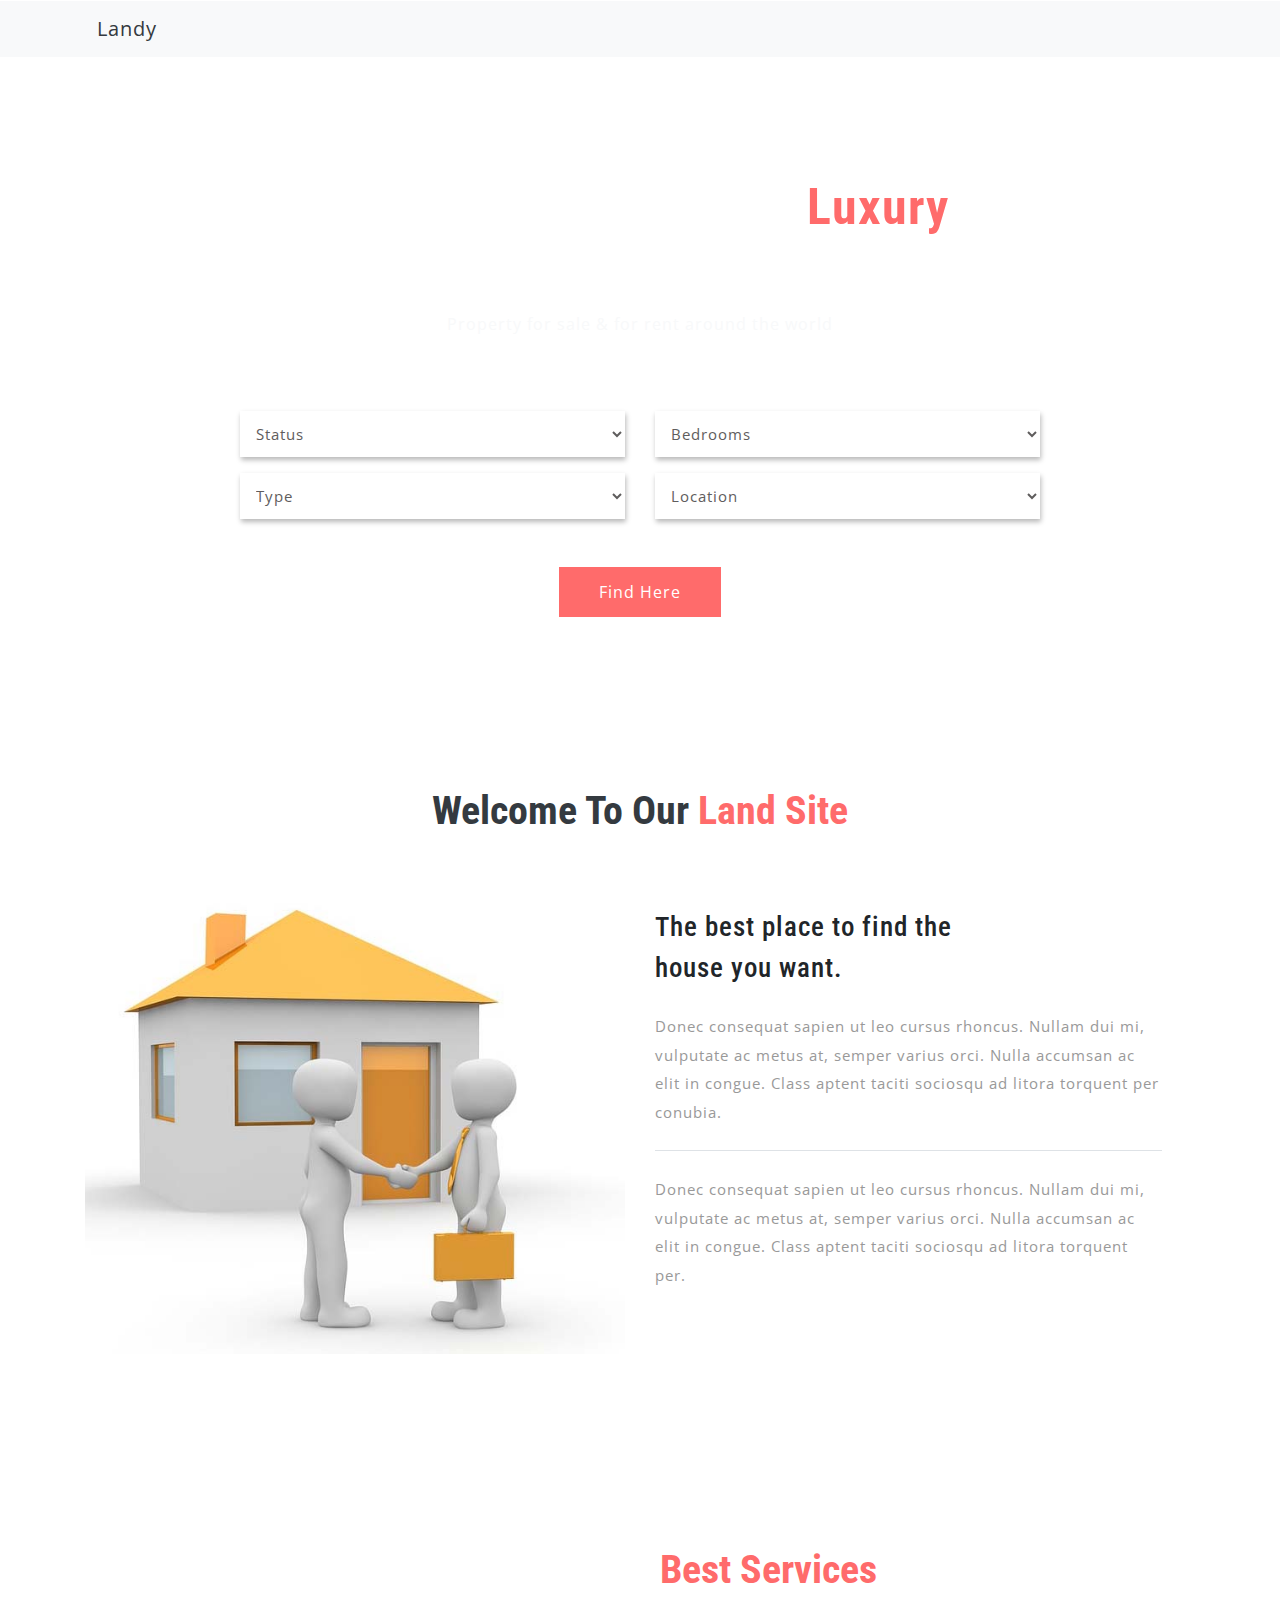
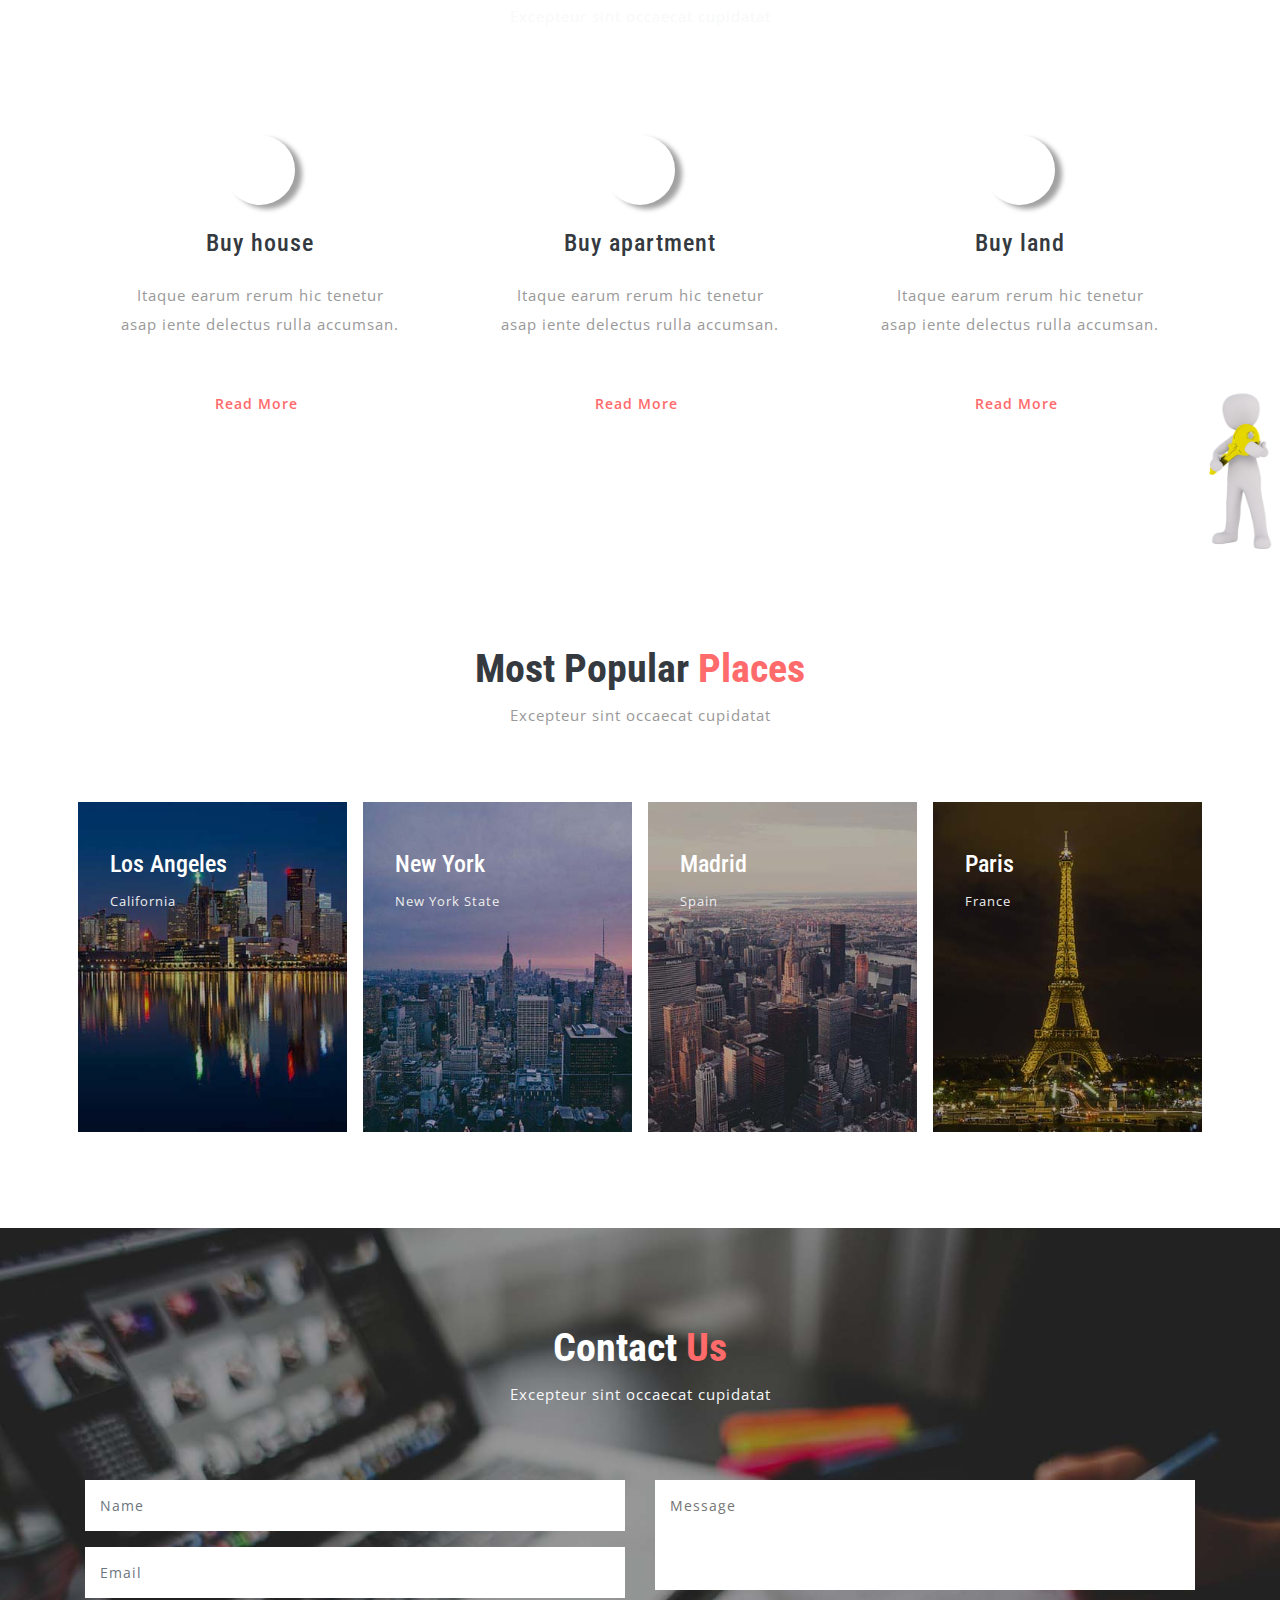
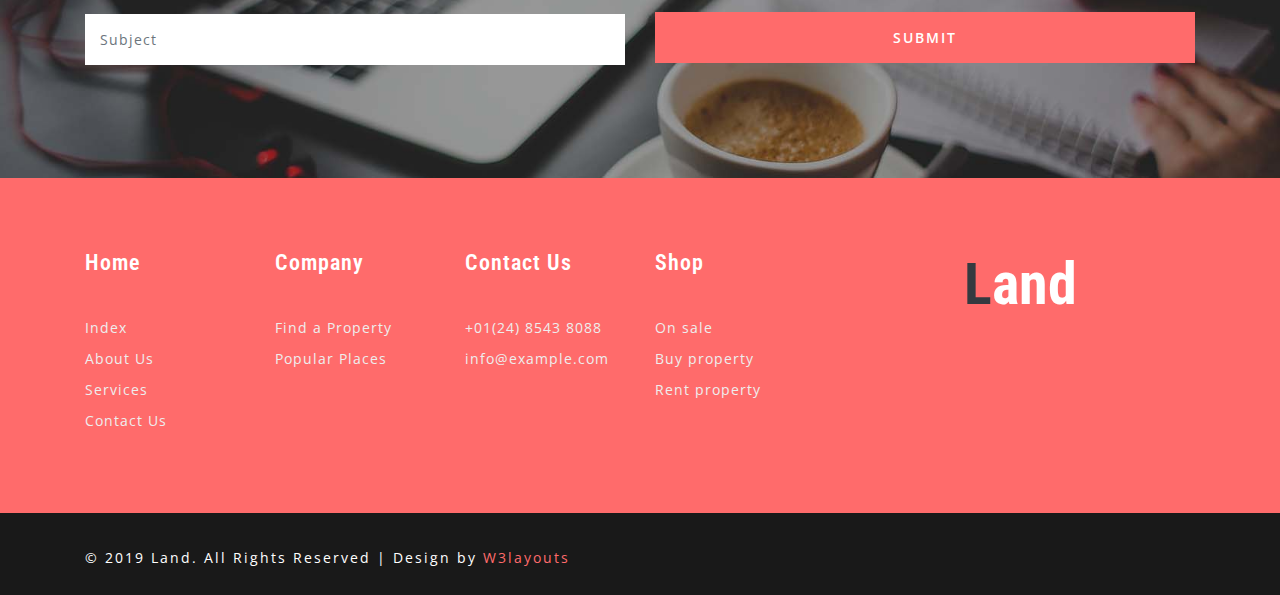
==== commit e90b6129: "localstorage from main page works" ====
--- a/index.html
+++ b/index.html
@@ -19,11 +19,11 @@
     <!-- //Meta tag Keywords -->
 
     <!-- Custom-Files -->
-    <link href="css/bootstrap.css" rel='stylesheet' type='text/css' />
+    <link rel="stylesheet" href="https://maxcdn.bootstrapcdn.com/bootstrap/4.0.0/css/bootstrap.min.css" integrity="sha384-Gn5384xqQ1aoWXA+058RXPxPg6fy4IWvTNh0E263XmFcJlSAwiGgFAW/dAiS6JXm" crossorigin="anonymous">
     <!-- Bootstrap-Core-CSS -->
     <link href="css/style.css" rel='stylesheet' type='text/css' />
     <!-- Style-CSS -->
-    <link href="css/font-awesome.min.css" rel="stylesheet">
+    <link rel="stylesheet" href="https://kit-free.fontawesome.com/releases/latest/css/free.min.css" media="all">
     <!-- Font-Awesome-Icons-CSS -->
     <!-- //Custom-Files -->
 
@@ -39,31 +39,20 @@
 
 <body>
     <!-- header -->
-    <header>
+    <nav class="navbar navbar-expand-lg navbar-light fixed-top bg-light">
         <div class="container">
-            <div class="header d-lg-flex justify-content-between align-items-center py-2 px-sm-2 px-1">
-                <!-- logo -->
-                <div id="logo">
-                    <h1><a href="index.html"><span class="text-bl">L</span>and</a></h1>
-                </div>
-                <!-- //logo -->
-                <!-- nav -->
-                <div class="nav_w3ls ml-lg-5">
-                    <nav>
-                        <label for="drop" class="toggle">Menu</label>
-                        <input type="checkbox" id="drop" />
-                        <ul class="menu">
-                            <li><a href="index.html">Home</a></li>
-                            <li><a href="#find">Find a Property</a></li>
-                            <li><a href="#find">Favorites</a></li>
-                            <li><a href="#contact">Contact Us</a></li>
-                        </ul>
-                    </nav>
-                </div>
-                <!-- //nav -->
-            </div>
-        </div>
-    </header>
+          <button class="navbar-toggler collapsed" type="button" data-toggle="collapse" data-target="#navbarTogglerDemo03" aria-controls="navbarTogglerDemo03" aria-expanded="false" aria-label="Toggle navigation">
+            <i class="fas fa-bars"></i>
+          </button>
+          <a class="navbar-brand text-dark mont" href="#">Landy</a>
+        
+          <div class="navbar-collapse collapse" id="navbarTogglerDemo03">
+            <ul id="navbar-main" class="navbar-nav ml-auto mt-2 mt-lg-0">
+                
+            </ul>
+          </div>
+        </div>
+    </nav>
     <!-- //header -->
 
     <!-- banner -->
@@ -78,14 +67,14 @@
                         <div class="row">
                             <div class="col-lg-6">
                                 <div class="form-group">
-                                    <select required="" class="form-control">
+                                    <select name="status" required="" class="form-control">
                                         <option value="">Any Status</option>
                                         <option value="1">For Rent</option>
                                         <option value="2">For Sale</option>
                                     </select>
                                 </div>
                                 <div class="form-group">
-                                    <select required="" class="form-control">
+                                    <select name="type" required="" class="form-control">
                                         <option value="">All Type</option>
                                         <option value="1">Apartments</option>
                                         <option value="2">Restaurant</option>
@@ -96,7 +85,7 @@
                             </div>
                             <div class="col-lg-6">
                                 <div class="form-group">
-                                    <select required="" class="form-control">
+                                    <select name="bedrooms" required="" class="form-control">
                                         <option value="">Bedrooms</option>
                                         <option value="1">1</option>
                                         <option value="2">2</option>
@@ -105,7 +94,7 @@
                                     </select>
                                 </div>
                                 <div class="form-group">
-                                    <select required="" class="form-control">
+                                    <select name="location" required="" class="form-control">
                                         <option value="">Location</option>
                                         <option value="1">United States</option>
                                         <option value="2">Canada</option>
@@ -115,7 +104,7 @@
                                 </div>
                             </div>
                         </div>
-                        <button type="submit" class="btn btn_apt">Find Here</button>
+                        <button type="button" id="findHere" class="btn btn_apt">Find Here</button>
                     </form>
                 </div>
                 <!-- //form -->
@@ -155,49 +144,7 @@
             <h3 class="title-w3 mb-2 text-center text-wh font-weight-bold">We Provide The <span>Best Services</span>
             </h3>
             <p class="text-li text-center title-w3 mb-md-5 mb-4">Excepteur sint occaecat cupidatat</p>
-            <div class="row w3pvtits-services-row text-center pt-4">
-                <div class="col-lg-4 service-card">
-                    <a href="#">
-                        <div class="w3pvtits-services-grids">
-                            <div class="icon-effect-wthree">
-                                <span class="fa fa-home ser-icon"></span>
-                            </div>
-                            <h4 class="text-bl my-4">Buy house</h4>
-                            <p class="text-center">Itaque earum rerum hic tenetur asap iente delectus rulla accumsan.</p>
-                            <a class="service-btn btn mt-xl-5 mt-4" href="#">Read More
-                                <span class="fa fa-long-arrow-right ml-2"></span>
-                            </a>
-                        </div>  
-                    </a>
-                </div>
-                <div class="col-lg-4 serv-w3mk my-lg-0 my-5 service-card">
-                    <a href="#">
-                        <div class="w3pvtits-services-grids">
-                            <div class="icon-effect-wthree">
-                                <span class="fa fa-building ser-icon"></span>
-                            </div>
-                            <h4 class="text-bl my-4">Buy apartment</h4>
-                            <p class="text-center">Itaque earum rerum hic tenetur asap iente delectus rulla accumsan.</p>
-                            <a class="service-btn btn mt-xl-5 mt-4" href="#">Read More
-                                <span class="fa fa-long-arrow-right ml-2"></span>
-                            </a>
-                        </div>
-                    </a>
-                </div>
-                <div class="col-lg-4 service-card">
-                    <a href="#">
-                        <div class="w3pvtits-services-grids">
-                            <div class="icon-effect-wthree">
-                                <span class="fa fa-university ser-icon"></span>
-                            </div>
-                            <h4 class="text-bl my-4">Buy land</h4>
-                            <p class="text-center">Itaque earum rerum hic tenetur asap iente delectus rulla accumsan.</p>
-                            <a class="service-btn btn mt-xl-5 mt-4" href="#">Read More
-                                <span class="fa fa-long-arrow-right ml-2"></span>
-                            </a>
-                        </div>
-                    </a>
-                </div>
+            <div id="services-cards" class="row w3pvtits-services-row text-center pt-4">
             </div>
         </div>
         <img src="images/img.png" alt="services" class="img-fluid img-posi-w3pvt" />
@@ -209,46 +156,8 @@
         <div class="container py-xl-5 py-lg-3">
             <h3 class="title-w3 mb-2 text-center text-bl font-weight-bold">Most Popular <span>Places</span></h3>
             <p class="text-center title-w3 mb-md-5 mb-4">Excepteur sint occaecat cupidatat</p>
-            <div class="row branches-position pt-4">
-                <div class="col-lg-3 col-sm-6 place-w3">
-                    <!-- branch-img -->
-                    <div class="team-img team-img-1 place-card">
-                        <div class="team-content">
-                            <h4 class="text-wh">Place 1</h4>
-                            <p class="team-meta">Canada</p>
-                        </div>
-                    </div>
-                </div>
-                <!-- / branch-img -->
-                <div class="col-lg-3 col-sm-6 place-w3 mt-sm-0 mt-4">
-                    <!-- team-img -->
-                    <div class="team-img team-img-2 place-card">
-                        <div class="team-content">
-                            <h4 class="text-wh">Place 2</h4>
-                            <p class="team-meta">New York City</p>
-                        </div>
-                    </div>
-                </div>
-                <!-- /.branch-img -->
-                <div class="col-lg-3 col-sm-6 place-w3 mt-lg-0 mt-4">
-                    <!-- team-img -->
-                    <div class="team-img team-img-3 place-card">
-                        <div class="team-content">
-                            <h4 class="text-wh">Place 3</h4>
-                            <p class="team-meta">United States</p>
-                        </div>
-                    </div>
-                </div>
-                <!-- /.branch-img -->
-                <div class="col-lg-3 col-sm-6 place-w3 mt-lg-0 mt-4">
-                    <!-- team-img -->
-                    <div class="team-img team-img-4 place-card">
-                        <div class="team-content">
-                            <h4 class="text-wh">Place 4</h4>
-                            <p class="team-meta">Paris</p>
-                        </div>
-                    </div>
-                </div>
+            <div id="place-cards" class="row branches-position pt-4">
+               
             </div>
         </div>
     </section>
@@ -277,7 +186,7 @@
                             <div class="form-group">
                                 <textarea id="textarea" name="Message" placeholder="Message" required=""></textarea>
                             </div>
-                            <button class="form-control btn" type="button">Submit</button>
+                            <button id="contactus" class="form-control btn" type="button">Submit</button>
                         </div>
                     </div>
                     <div class="row">
@@ -372,27 +281,8 @@
                 <!-- //copyright -->
                 <!-- social icons -->
                 <div class="col-lg-4 w3social-icons text-lg-right text-center mt-lg-0 mt-3">
-                    <ul>
-                        <li>
-                            <a href="#" class="rounded-circle">
-                                <span class="fa fa-facebook-f"></span>
-                            </a>
-                        </li>
-                        <li class="px-2">
-                            <a href="#" class="rounded-circle">
-                                <span class="fa fa-google-plus"></span>
-                            </a>
-                        </li>
-                        <li>
-                            <a href="#" class="rounded-circle">
-                                <span class="fa fa-twitter"></span>
-                            </a>
-                        </li>
-                        <li class="pl-2">
-                            <a href="#" class="rounded-circle">
-                                <span class="fa fa-dribbble"></span>
-                            </a>
-                        </li>
+                    <ul id="social-media">
+                        
                     </ul>
                 </div>
                 <!-- //social icons -->
@@ -405,8 +295,11 @@
         <span class="fa fa-angle-double-up" aria-hidden="true"></span>
     </a>
     <!-- //move top icon -->
-
     <script src="https://ajax.googleapis.com/ajax/libs/jquery/3.4.1/jquery.min.js"></script>
+    <script src="https://cdnjs.cloudflare.com/ajax/libs/popper.js/1.12.9/umd/popper.min.js" integrity="sha384-ApNbgh9B+Y1QKtv3Rn7W3mgPxhU9K/ScQsAP7hUibX39j7fakFPskvXusvfa0b4Q" crossorigin="anonymous"></script>
+    <script src="https://maxcdn.bootstrapcdn.com/bootstrap/4.0.0/js/bootstrap.min.js" integrity="sha384-JZR6Spejh4U02d8jOt6vLEHfe/JQGiRRSQQxSfFWpi1MquVdAyjUar5+76PVCmYl" crossorigin="anonymous"></script>
+    
+    <script src="js/everypage.js"></script>
     <script src="js/main.js"></script>
 
 </body>
--- a/css/style.css
+++ b/css/style.css
@@ -351,7 +351,7 @@
     }
 
     nav ul {
-        float: right;
+        float: left;
     }
 
     /* Change menu item's width to 100% */
@@ -528,7 +528,7 @@
 
 /* banner */
 .mian-content-wthree {
-    background: url(../images/banner.jpg) no-repeat top;
+    background: url(../images/banner.png) no-repeat top;
     background-size: cover;
     -webkit-background-size: cover;
     -moz-background-size: cover;
@@ -688,6 +688,12 @@
     right: 0;
     bottom: 0;
 }
+.service-card{
+    transition: all .2s ease-in-out;
+}
+.service-card:hover{
+    transform: scale(1.1);
+}
 
 /* //services */
 
@@ -731,6 +737,13 @@
     color: #eee;
     font-size: 13px;
     margin-top: 10px;
+}
+.place-card{
+    transition: all .2s ease-in-out;
+}
+.place-card:hover{
+    transform: scale(1.05);
+    box-shadow: 5px 5px 5px 0px rgba(158,152,158,1);
 }
 
 /* //places */
@@ -1560,9 +1573,9 @@
         padding: 3px 10px;
     }
 
-    a.navbar-brand {
+    /*a.navbar-brand {
         font-size: 44px;
-    }
+    }*/
 
     nav.navbar.fixed-top.navbar-expand-lg.navbar-light.navbar-fixed-top.top-nav-collapse {
         padding: 0px 10px;
@@ -1699,9 +1712,9 @@
         padding: 2em;
     }
 
-    a.navbar-brand {
+    /*a.navbar-brand {
         font-size: 40px;
-    }
+    }*/
 
     .style-banner h3 {
         font-size: 34px;
